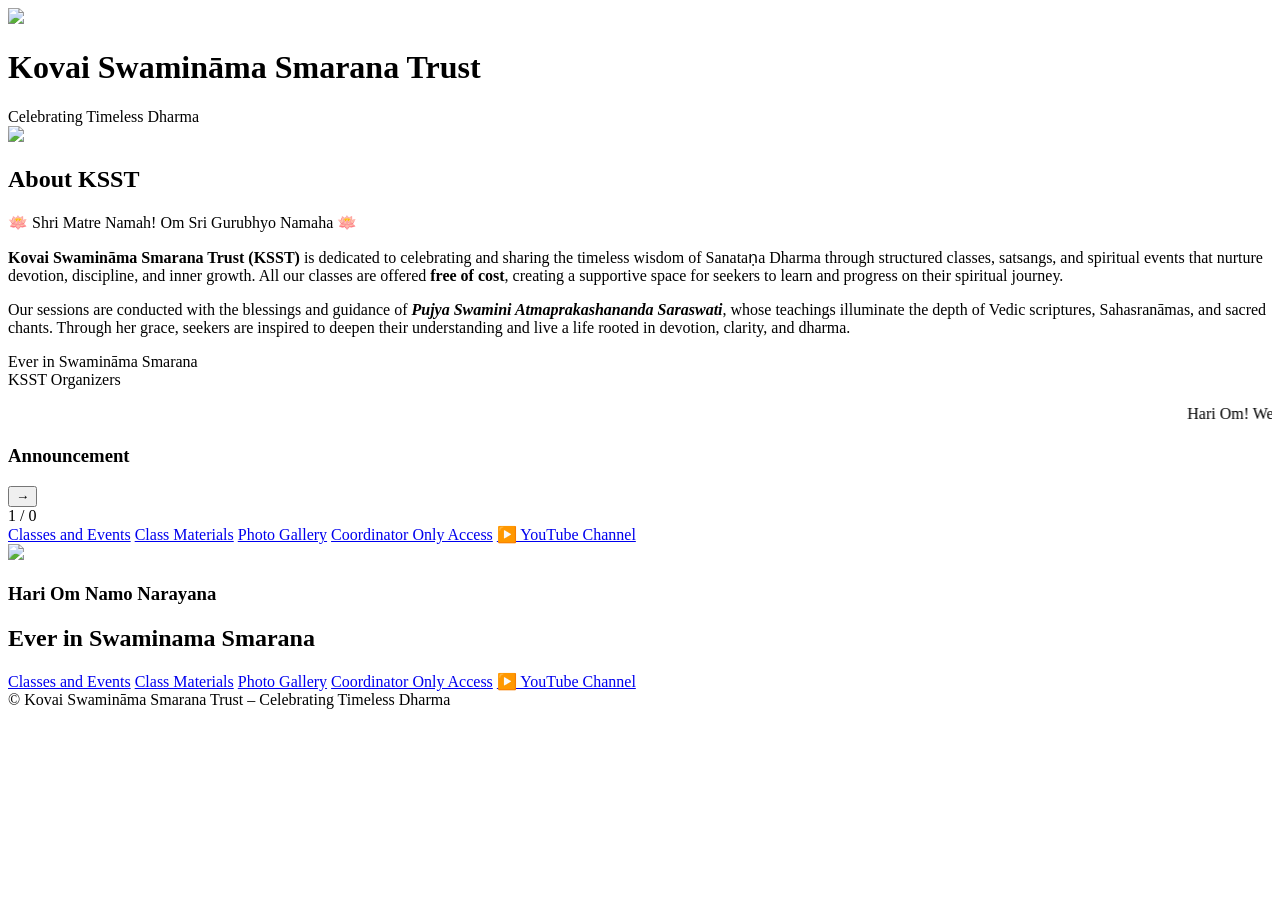
==== index.html @ ddaad021 "Remove NRI Kids class from events; update UK/UAE/WEST ASIA inauguration to Jul 25th; add Jul Month B" ====
<!DOCTYPE html>
<html lang="en">
<head>
    <meta charset="UTF-8">
    <meta name="viewport" content="width=device-width, initial-scale=1.0">
    <title>Kovai Swamināma Smarana Trust</title>
    <link rel="stylesheet" href="style.css?v=202604101">
</head>

<body>

<!-- HEADER -->
<header class="header">
    <img src="images/ksst-logo.jpeg" class="ksst-logo">

    <div class="header-text">
        <h1 class="site-title">Kovai Swamināma Smarana Trust</h1>
        <div class="tagline">Celebrating Timeless Dharma</div>
    </div>

    <div class="om-container">
        <img src="images/om.png" class="om-image">
    </div>
</header>

<!-- MAIN LAYOUT -->
<main class="home-layout">

    <!-- LEFT COLUMN -->
    <section class="left-column">
        <h2 class="section-title">About KSST</h2>
        <p class="section-text">🪷 Shri Matre Namah! Om Sri Gurubhyo Namaha 🪷</p>

        <p class="section-text"><strong>Kovai Swamināma Smarana Trust (KSST)</strong> is dedicated to celebrating and sharing the timeless wisdom of Sanataṇa Dharma through structured classes, satsangs, and spiritual events that nurture devotion, discipline, and inner growth. All our classes are offered <strong>free of cost</strong>, creating a supportive space for seekers to learn and progress on their spiritual journey.</p>

        <p class="section-text">Our sessions are conducted with the blessings and guidance of <strong><em>Pujya Swamini Atmaprakashananda Saraswati</em></strong>, whose teachings illuminate the depth of Vedic scriptures, Sahasranāmas, and sacred chants. Through her grace, seekers are inspired to deepen their understanding and live a life rooted in devotion, clarity, and dharma.</p>

        <p class="section-text">Ever in Swamināma Smarana<br>KSST Organizers</p>
    </section>

    <!-- CENTER COLUMN -->
    <section class="center-column">

        <div class="marquee-wrapper">
            <marquee class="welcome-marquee">
                Hari Om! Welcome KSST Members!
            </marquee>
        </div>

        <div class="announcement-card announcement-slider" id="announcementSlider">
            <div class="announcement-header">
                <h3 class="announcement-title">Announcement</h3>
                <button type="button" class="announcement-next" id="announcementNext" aria-label="Next announcement">&#8594;</button>
            </div>

            <div class="announcement-counter" id="announcementCounter">0 / 0</div>
        </div>

        <div class="mobile-nav-links">
            <a class="side-btn" href="events.html">Classes and Events</a>
            <a class="side-btn" href="documents.html">Class Materials</a>
            <a class="side-btn" href="photo-gallery.html">Photo Gallery</a>
            <a class="side-btn" href="ksst-coordinators.html">Coordinator Only Access</a>
            <a class="side-btn" href="https://www.youtube.com/@kovaiswaminamasmaranatrust" target="_blank" rel="noopener noreferrer">▶️ YouTube Channel</a>
        </div>

        <div class="image-container">
            <img src="images/lakshmi-narayan.jpg" class="welcome-image">
        </div>

        <h3 class="devotional-line">Hari Om Namo Narayana</h3>
        <h2 class="motto-line">Ever in Swaminama Smarana</h2>

    </section>

    <!-- RIGHT COLUMN -->
    <section class="right-column">
        <a class="side-btn" href="events.html">Classes and Events</a>
        <a class="side-btn" href="documents.html">Class Materials</a>
        <a class="side-btn" href="photo-gallery.html">Photo Gallery</a>
        <a class="side-btn" href="ksst-coordinators.html">Coordinator Only Access</a>
        <a class="side-btn" href="https://www.youtube.com/@kovaiswaminamasmaranatrust" target="_blank" rel="noopener noreferrer">▶️ YouTube Channel</a>
    </section>

</main>

<!-- FOOTER -->
<footer class="footer">
    © Kovai Swamināma Smarana Trust – Celebrating Timeless Dharma
</footer>
<script>
    (function () {
        var slider = document.getElementById("announcementSlider");
        if (!slider) {
            return;
        }

        var slides = slider.querySelectorAll(".announcement-slide");
        var nextButton = document.getElementById("announcementNext");
        var counter = document.getElementById("announcementCounter");
        var currentIndex = 0;

        function showSlide(index) {
            slides.forEach(function (slide, slideIndex) {
                slide.classList.toggle("is-active", slideIndex === index);
            });

            if (counter) {
                counter.textContent = (index + 1) + " / " + slides.length;
            }
        }

        if (nextButton) {
            nextButton.addEventListener("click", function () {
                currentIndex = (currentIndex + 1) % slides.length;
                showSlide(currentIndex);
            });
        }

        showSlide(currentIndex);
    })();
</script>

</body>
</html>
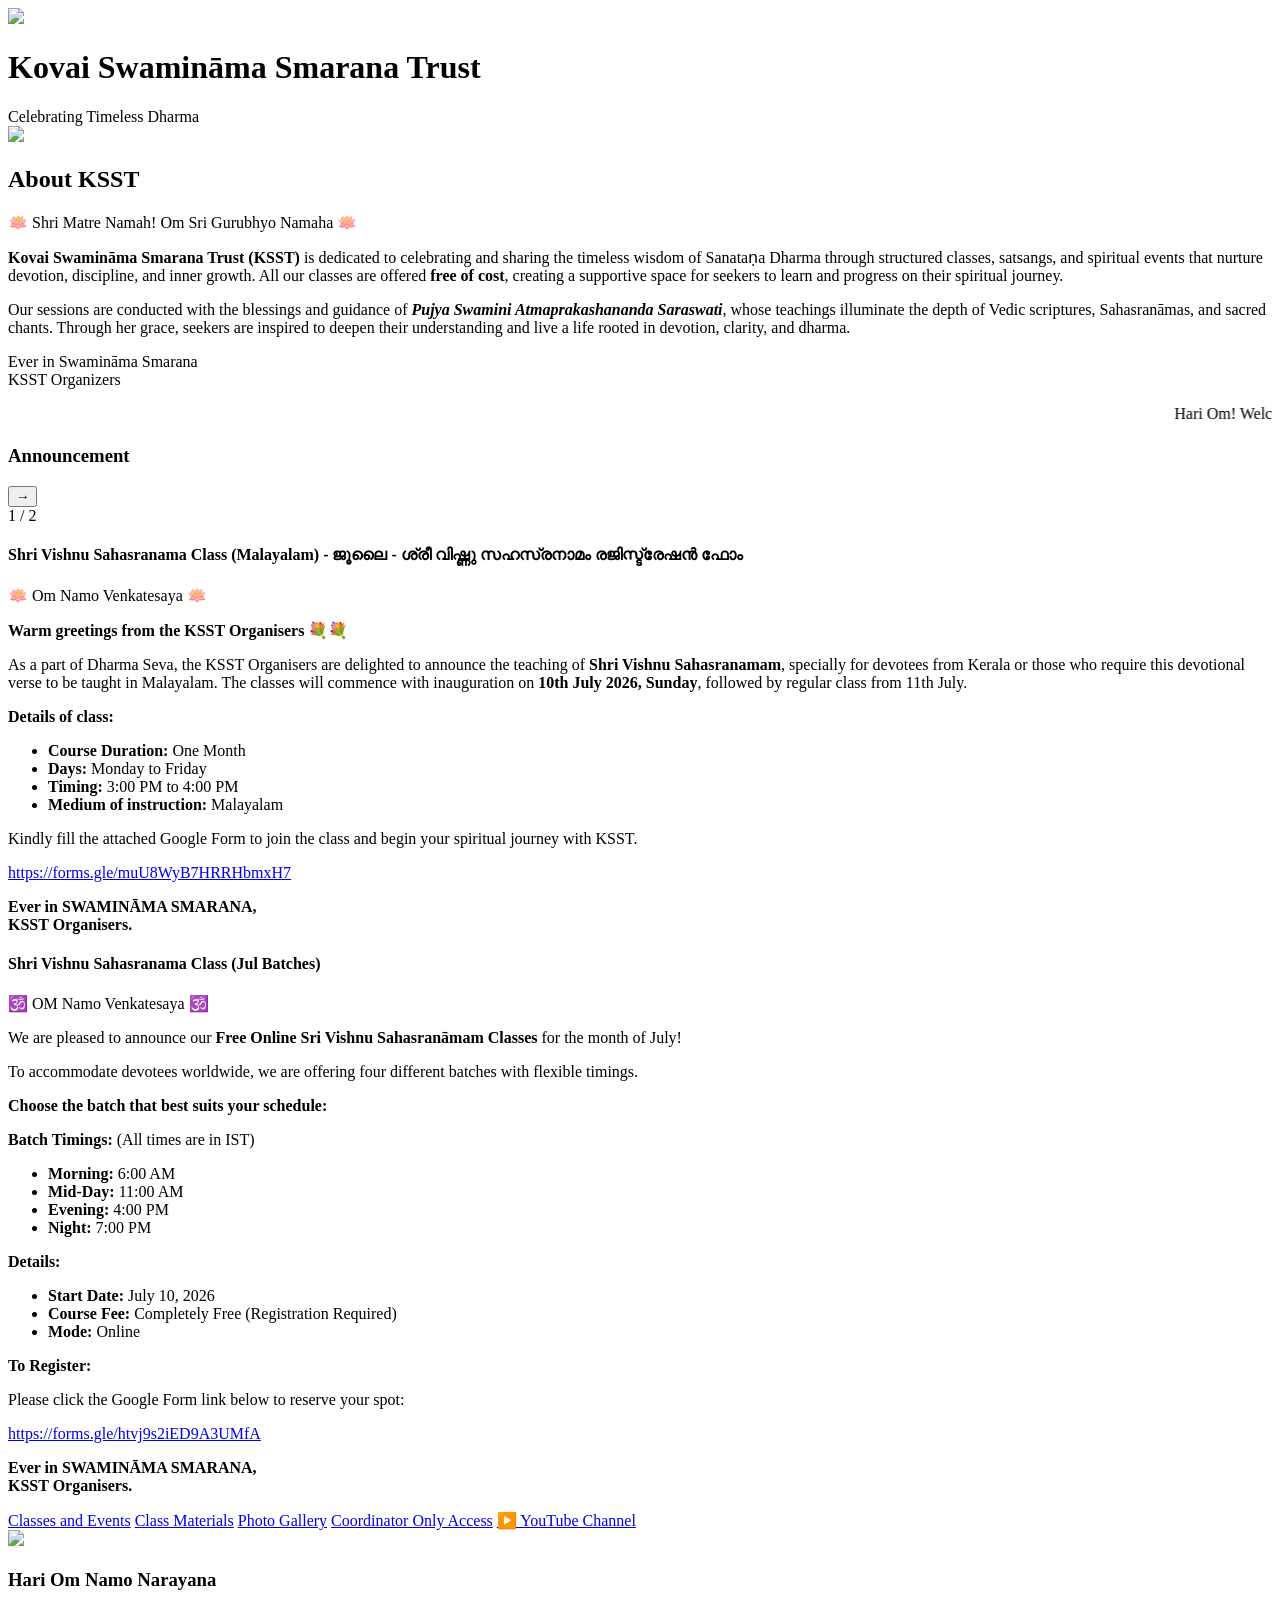
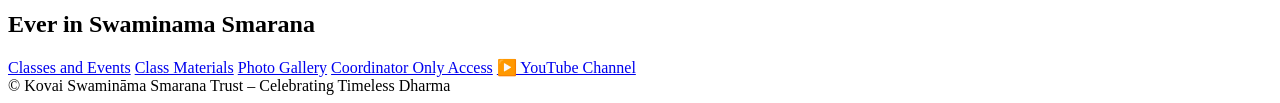
==== commit eb2cd038: "Update events and announcements for July classes" ====
--- a/index.html
+++ b/index.html
@@ -54,6 +54,48 @@
             </div>
 
             <div class="announcement-counter" id="announcementCounter">0 / 0</div>
+
+            <div class="announcement-slide is-active">
+                <h4 class="announcement-slide-title">Shri Vishnu Sahasranama Class (Malayalam) - ജൂലൈ - ശ്രീ വിഷ്ണു സഹസ്രനാമം രജിസ്ട്രേഷൻ ഫോം</h4>
+                <p class="announcement-slide-text">🪷 Om Namo Venkatesaya 🪷</p>
+                <p class="announcement-slide-text"><strong>Warm greetings from the KSST Organisers</strong> 💐💐</p>
+                <p class="announcement-slide-text">As a part of Dharma Seva, the KSST Organisers are delighted to announce the teaching of <strong>Shri Vishnu Sahasranamam</strong>, specially for devotees from Kerala or those who require this devotional verse to be taught in Malayalam. The classes will commence with inauguration on <strong>10th July 2026, Sunday</strong>, followed by regular class from 11th July.</p>
+                <p class="announcement-slide-text"><strong>Details of class:</strong></p>
+                <ul class="announcement-slide-list">
+                    <li><strong>Course Duration:</strong> One Month</li>
+                    <li><strong>Days:</strong> Monday to Friday</li>
+                    <li><strong>Timing:</strong> 3:00 PM to 4:00 PM</li>
+                    <li><strong>Medium of instruction:</strong> Malayalam</li>
+                </ul>
+                <p class="announcement-slide-text">Kindly fill the attached Google Form to join the class and begin your spiritual journey with KSST.</p>
+                <p class="announcement-slide-text"><a href="https://forms.gle/muU8WyB7HRRHbmxH7" target="_blank" rel="noopener noreferrer" class="announcement-link">https://forms.gle/muU8WyB7HRRHbmxH7</a></p>
+                <p class="announcement-slide-text"><strong>Ever in SWAMINĀMA SMARANA,<br>KSST Organisers.</strong></p>
+            </div>
+
+            <div class="announcement-slide">
+                <h4 class="announcement-slide-title">Shri Vishnu Sahasranama Class (Jul Batches)</h4>
+                <p class="announcement-slide-text">🕉️ OM Namo Venkatesaya 🕉️</p>
+                <p class="announcement-slide-text">We are pleased to announce our <strong>Free Online Sri Vishnu Sahasranāmam Classes</strong> for the month of July!</p>
+                <p class="announcement-slide-text">To accommodate devotees worldwide, we are offering four different batches with flexible timings.</p>
+                <p class="announcement-slide-text"><strong>Choose the batch that best suits your schedule:</strong></p>
+                <p class="announcement-slide-text"><strong>Batch Timings:</strong> (All times are in IST)</p>
+                <ul class="announcement-slide-list">
+                    <li><strong>Morning:</strong> 6:00 AM</li>
+                    <li><strong>Mid-Day:</strong> 11:00 AM</li>
+                    <li><strong>Evening:</strong> 4:00 PM</li>
+                    <li><strong>Night:</strong> 7:00 PM</li>
+                </ul>
+                <p class="announcement-slide-text"><strong>Details:</strong></p>
+                <ul class="announcement-slide-list">
+                    <li><strong>Start Date:</strong> July 10, 2026</li>
+                    <li><strong>Course Fee:</strong> Completely Free (Registration Required)</li>
+                    <li><strong>Mode:</strong> Online</li>
+                </ul>
+                <p class="announcement-slide-text"><strong>To Register:</strong></p>
+                <p class="announcement-slide-text">Please click the Google Form link below to reserve your spot:</p>
+                <p class="announcement-slide-text"><a href="https://forms.gle/htvj9s2iED9A3UMfA" target="_blank" rel="noopener noreferrer" class="announcement-link">https://forms.gle/htvj9s2iED9A3UMfA</a></p>
+                <p class="announcement-slide-text"><strong>Ever in SWAMINĀMA SMARANA,<br>KSST Organisers.</strong></p>
+            </div>
         </div>
 
         <div class="mobile-nav-links">
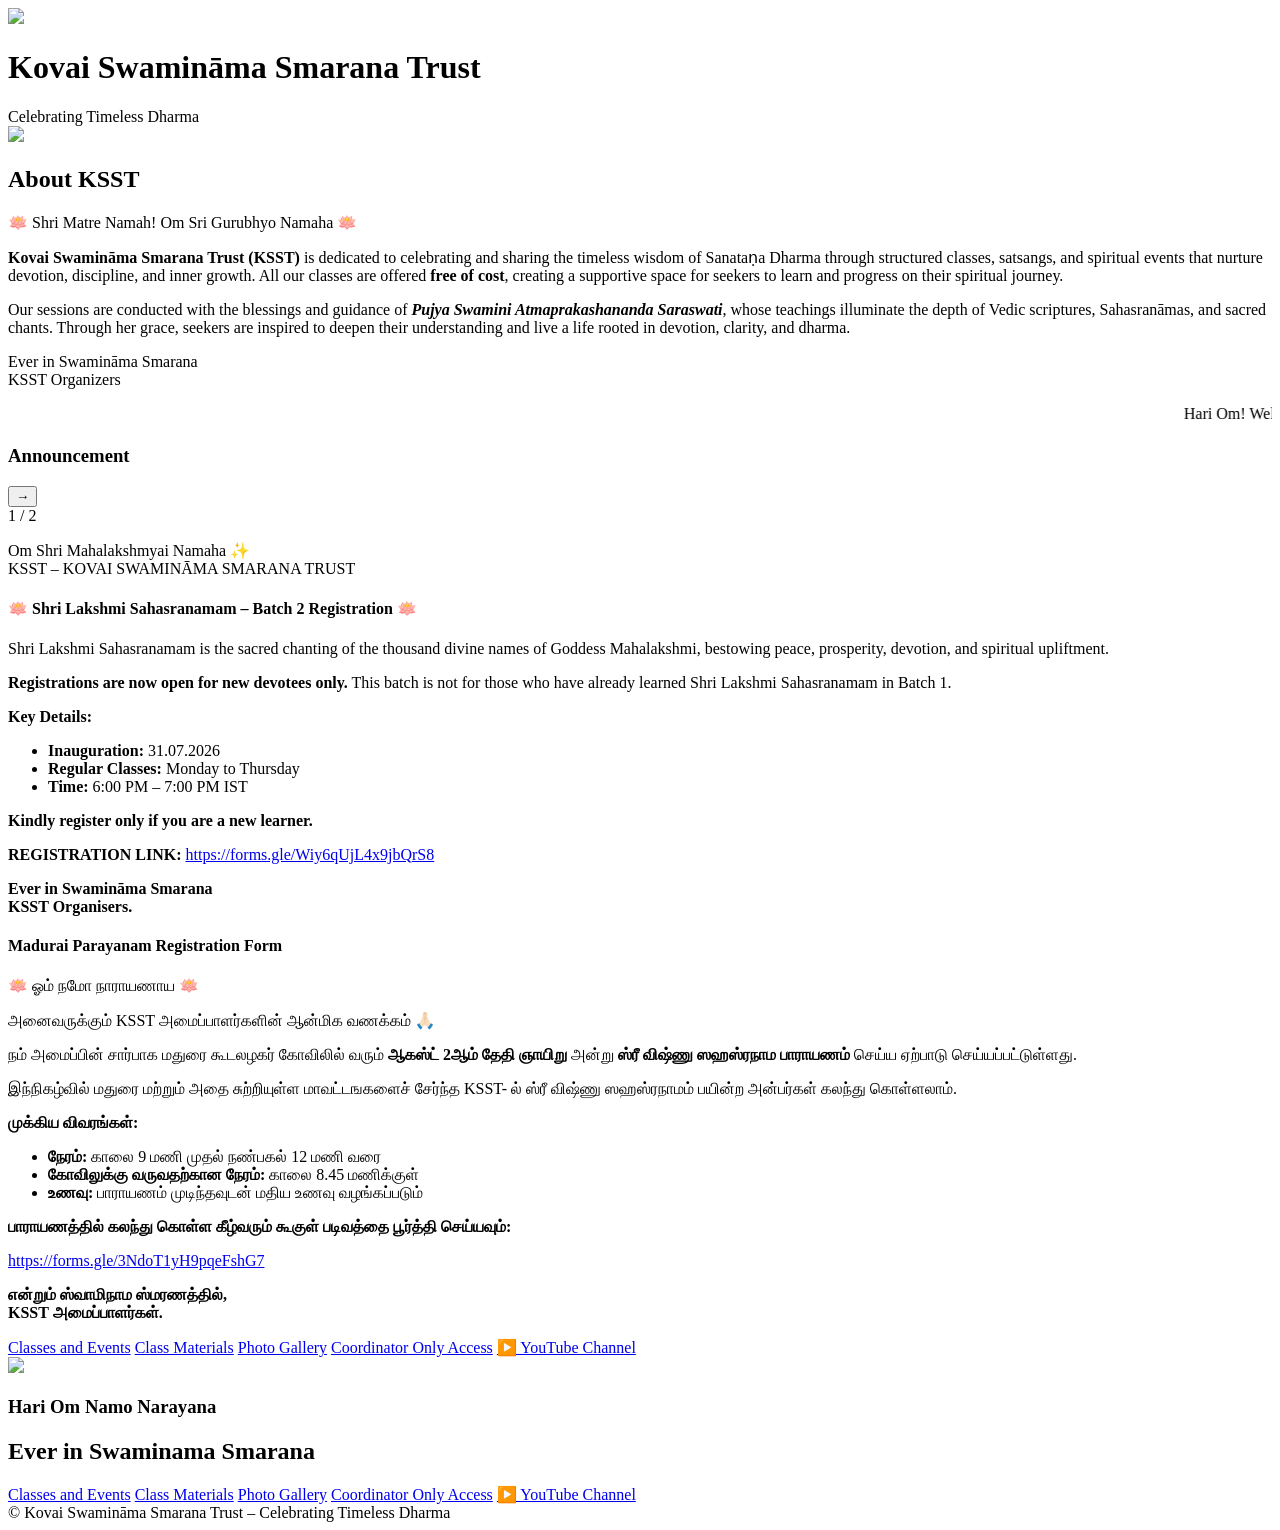
==== commit 7ee3df26: "Update announcements and events: Add Lakshmi Sahasranamam Batch 2, Madurai Parayanam event, and reor" ====
--- a/index.html
+++ b/index.html
@@ -56,45 +56,36 @@
             <div class="announcement-counter" id="announcementCounter">0 / 0</div>
 
             <div class="announcement-slide is-active">
-                <h4 class="announcement-slide-title">Shri Vishnu Sahasranama Class (Malayalam) - ജൂലൈ - ശ്രീ വിഷ്ണു സഹസ്രനാമം രജിസ്ട്രേഷൻ ഫോം</h4>
-                <p class="announcement-slide-text">🪷 Om Namo Venkatesaya 🪷</p>
-                <p class="announcement-slide-text"><strong>Warm greetings from the KSST Organisers</strong> 💐💐</p>
-                <p class="announcement-slide-text">As a part of Dharma Seva, the KSST Organisers are delighted to announce the teaching of <strong>Shri Vishnu Sahasranamam</strong>, specially for devotees from Kerala or those who require this devotional verse to be taught in Malayalam. The classes will commence with inauguration on <strong>10th July 2026, Sunday</strong>, followed by regular class from 11th July.</p>
-                <p class="announcement-slide-text"><strong>Details of class:</strong></p>
+                <p class="announcement-slide-text">Om Shri Mahalakshmyai Namaha ✨<br>KSST – KOVAI SWAMINĀMA SMARANA TRUST</p>
+                <h4 class="announcement-slide-title">🪷 Shri Lakshmi Sahasranamam – Batch 2 Registration 🪷</h4>
+                <p class="announcement-slide-text">Shri Lakshmi Sahasranamam is the sacred chanting of the thousand divine names of Goddess Mahalakshmi, bestowing peace, prosperity, devotion, and spiritual upliftment.</p>
+                <p class="announcement-slide-text"><strong>Registrations are now open for new devotees only.</strong> This batch is not for those who have already learned Shri Lakshmi Sahasranamam in Batch 1.</p>
+                <p class="announcement-slide-text"><strong>Key Details:</strong></p>
                 <ul class="announcement-slide-list">
-                    <li><strong>Course Duration:</strong> One Month</li>
-                    <li><strong>Days:</strong> Monday to Friday</li>
-                    <li><strong>Timing:</strong> 3:00 PM to 4:00 PM</li>
-                    <li><strong>Medium of instruction:</strong> Malayalam</li>
+                    <li><strong>Inauguration:</strong> 31.07.2026</li>
+                    <li><strong>Regular Classes:</strong> Monday to Thursday</li>
+                    <li><strong>Time:</strong> 6:00 PM – 7:00 PM IST</li>
                 </ul>
-                <p class="announcement-slide-text">Kindly fill the attached Google Form to join the class and begin your spiritual journey with KSST.</p>
-                <p class="announcement-slide-text"><a href="https://forms.gle/muU8WyB7HRRHbmxH7" target="_blank" rel="noopener noreferrer" class="announcement-link">https://forms.gle/muU8WyB7HRRHbmxH7</a></p>
-                <p class="announcement-slide-text"><strong>Ever in SWAMINĀMA SMARANA,<br>KSST Organisers.</strong></p>
+                <p class="announcement-slide-text"><strong>Kindly register only if you are a new learner.</strong></p>
+                <p class="announcement-slide-text"><strong>REGISTRATION LINK:</strong> <a href="https://forms.gle/Wiy6qUjL4x9jbQrS8" target="_blank" rel="noopener noreferrer" class="announcement-link">https://forms.gle/Wiy6qUjL4x9jbQrS8</a></p>
+                <p class="announcement-slide-text"><strong>Ever in Swamināma Smarana<br>KSST Organisers.</strong></p>
             </div>
 
             <div class="announcement-slide">
-                <h4 class="announcement-slide-title">Shri Vishnu Sahasranama Class (Jul Batches)</h4>
-                <p class="announcement-slide-text">🕉️ OM Namo Venkatesaya 🕉️</p>
-                <p class="announcement-slide-text">We are pleased to announce our <strong>Free Online Sri Vishnu Sahasranāmam Classes</strong> for the month of July!</p>
-                <p class="announcement-slide-text">To accommodate devotees worldwide, we are offering four different batches with flexible timings.</p>
-                <p class="announcement-slide-text"><strong>Choose the batch that best suits your schedule:</strong></p>
-                <p class="announcement-slide-text"><strong>Batch Timings:</strong> (All times are in IST)</p>
+                <h4 class="announcement-slide-title">Madurai Parayanam Registration Form</h4>
+                <p class="announcement-slide-text">🪷 ஓம் நமோ நாராயணாய 🪷</p>
+                <p class="announcement-slide-text">அனைவருக்கும் KSST அமைப்பாளர்களின் ஆன்மிக வணக்கம் 🙏🏻</p>
+                <p class="announcement-slide-text">நம் அமைப்பின் சார்பாக மதுரை கூடலழகர் கோவிலில் வரும் <strong>ஆகஸ்ட் 2ஆம் தேதி ஞாயிறு</strong> அன்று <strong>ஸ்ரீ விஷ்ணு ஸஹஸ்ரநாம பாராயணம்</strong> செய்ய ஏற்பாடு செய்யப்பட்டுள்ளது.</p>
+                <p class="announcement-slide-text">இந்நிகழ்வில் மதுரை மற்றும் அதை சுற்றியுள்ள மாவட்டஙகளைச் சேர்ந்த KSST- ல் ஸ்ரீ விஷ்ணு ஸஹஸ்ரநாமம் பயின்ற அன்பர்கள் கலந்து கொள்ளலாம்.</p>
+                <p class="announcement-slide-text"><strong>முக்கிய விவரங்கள்:</strong></p>
                 <ul class="announcement-slide-list">
-                    <li><strong>Morning:</strong> 6:00 AM</li>
-                    <li><strong>Mid-Day:</strong> 11:00 AM</li>
-                    <li><strong>Evening:</strong> 4:00 PM</li>
-                    <li><strong>Night:</strong> 7:00 PM</li>
+                    <li><strong>நேரம்:</strong> காலை 9 மணி முதல் நண்பகல் 12 மணி வரை</li>
+                    <li><strong>கோவிலுக்கு வருவதற்கான நேரம்:</strong> காலை 8.45 மணிக்குள்</li>
+                    <li><strong>உணவு:</strong> பாராயணம் முடிந்தவுடன் மதிய உணவு வழங்கப்படும்</li>
                 </ul>
-                <p class="announcement-slide-text"><strong>Details:</strong></p>
-                <ul class="announcement-slide-list">
-                    <li><strong>Start Date:</strong> July 10, 2026</li>
-                    <li><strong>Course Fee:</strong> Completely Free (Registration Required)</li>
-                    <li><strong>Mode:</strong> Online</li>
-                </ul>
-                <p class="announcement-slide-text"><strong>To Register:</strong></p>
-                <p class="announcement-slide-text">Please click the Google Form link below to reserve your spot:</p>
-                <p class="announcement-slide-text"><a href="https://forms.gle/htvj9s2iED9A3UMfA" target="_blank" rel="noopener noreferrer" class="announcement-link">https://forms.gle/htvj9s2iED9A3UMfA</a></p>
-                <p class="announcement-slide-text"><strong>Ever in SWAMINĀMA SMARANA,<br>KSST Organisers.</strong></p>
+                <p class="announcement-slide-text"><strong>பாராயணத்தில் கலந்து கொள்ள கீழ்வரும் கூகுள் படிவத்தை பூர்த்தி செய்யவும்:</strong></p>
+                <p class="announcement-slide-text"><a href="https://forms.gle/3NdoT1yH9pqeFshG7" target="_blank" rel="noopener noreferrer" class="announcement-link">https://forms.gle/3NdoT1yH9pqeFshG7</a></p>
+                <p class="announcement-slide-text"><strong>என்றும் ஸ்வாமிநாம ஸ்மரணத்தில்,<br>KSST அமைப்பாளர்கள்.</strong></p>
             </div>
         </div>
 
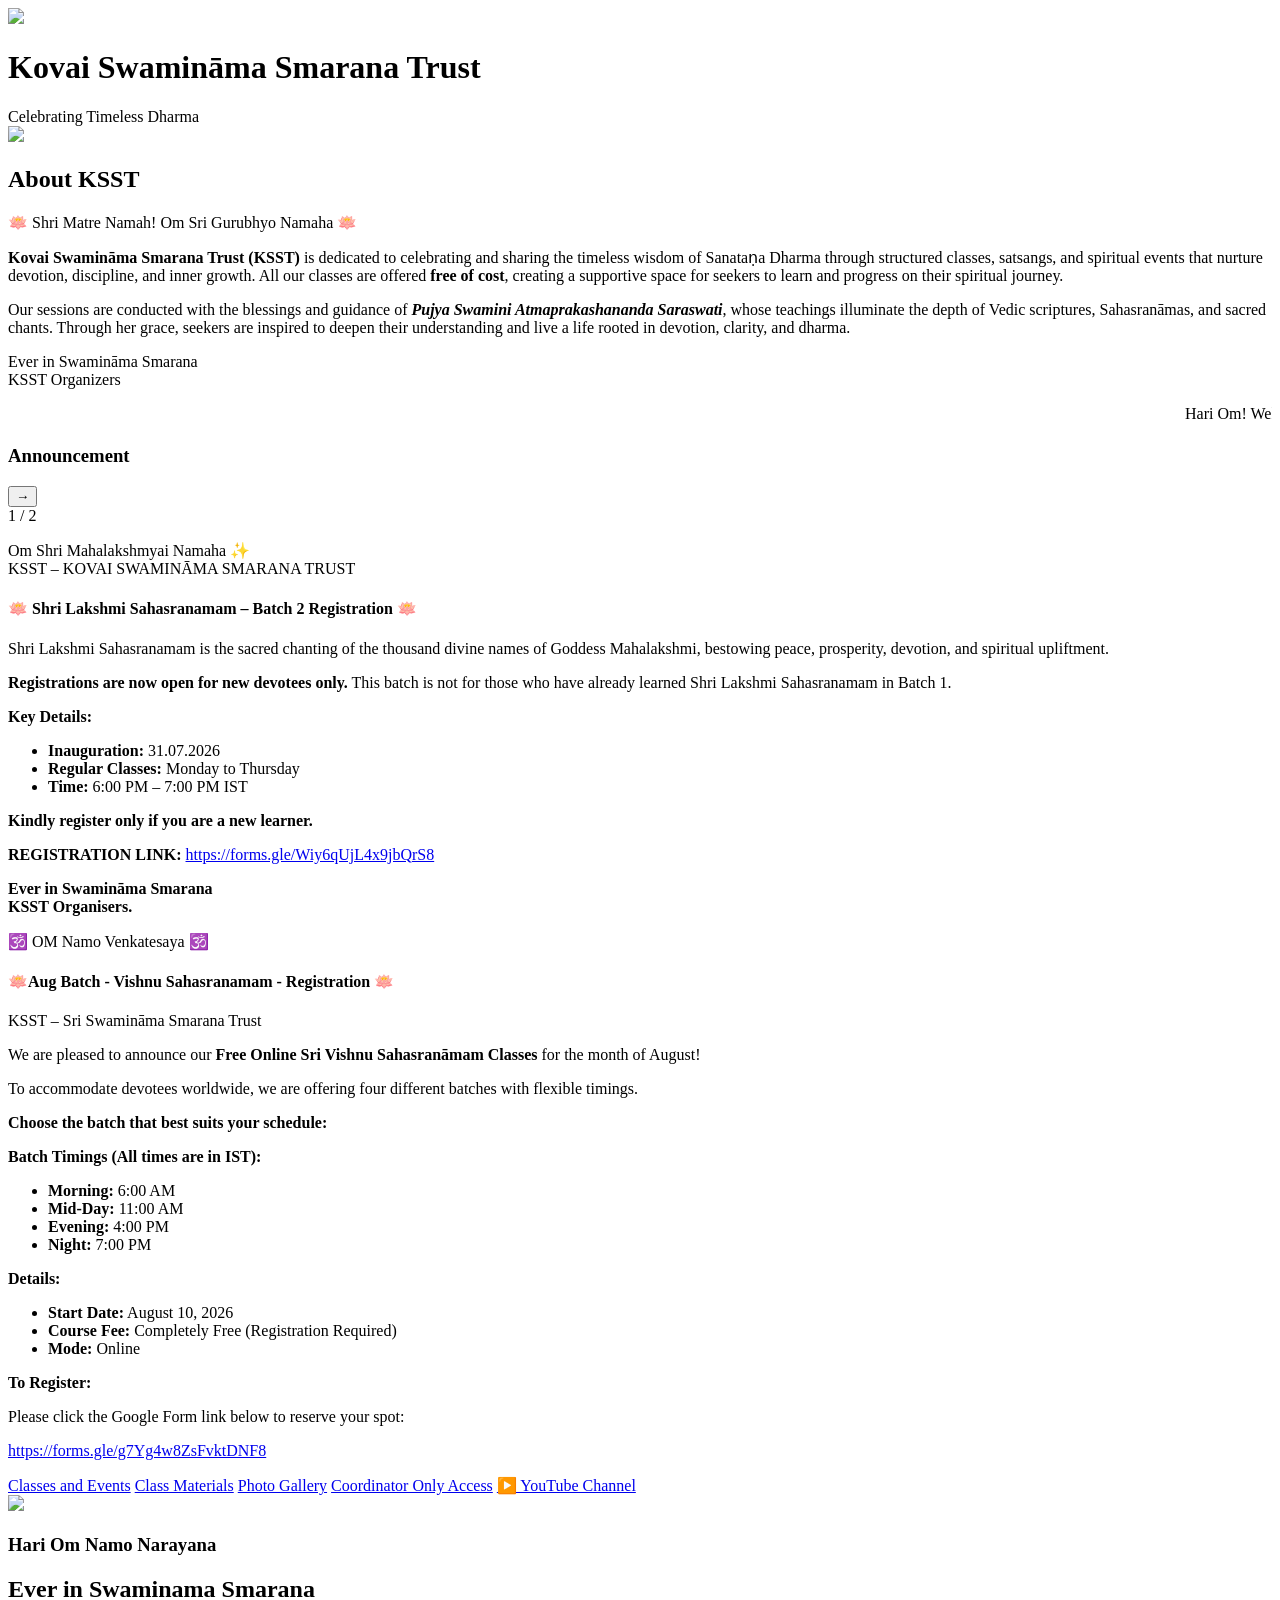
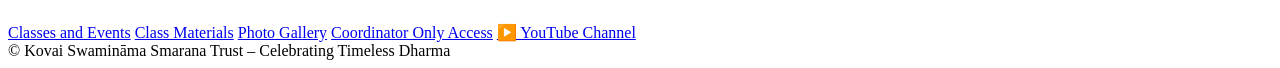
==== commit bc7e75c3: "Update announcements and events: August Vishnu Sahasranamam classes, remove UK/UAE batch, update Aug" ====
--- a/index.html
+++ b/index.html
@@ -72,20 +72,28 @@
             </div>
 
             <div class="announcement-slide">
-                <h4 class="announcement-slide-title">Madurai Parayanam Registration Form</h4>
-                <p class="announcement-slide-text">🪷 ஓம் நமோ நாராயணாய 🪷</p>
-                <p class="announcement-slide-text">அனைவருக்கும் KSST அமைப்பாளர்களின் ஆன்மிக வணக்கம் 🙏🏻</p>
-                <p class="announcement-slide-text">நம் அமைப்பின் சார்பாக மதுரை கூடலழகர் கோவிலில் வரும் <strong>ஆகஸ்ட் 2ஆம் தேதி ஞாயிறு</strong> அன்று <strong>ஸ்ரீ விஷ்ணு ஸஹஸ்ரநாம பாராயணம்</strong> செய்ய ஏற்பாடு செய்யப்பட்டுள்ளது.</p>
-                <p class="announcement-slide-text">இந்நிகழ்வில் மதுரை மற்றும் அதை சுற்றியுள்ள மாவட்டஙகளைச் சேர்ந்த KSST- ல் ஸ்ரீ விஷ்ணு ஸஹஸ்ரநாமம் பயின்ற அன்பர்கள் கலந்து கொள்ளலாம்.</p>
-                <p class="announcement-slide-text"><strong>முக்கிய விவரங்கள்:</strong></p>
+                <p class="announcement-slide-text">🕉️ OM Namo Venkatesaya 🕉️</p>
+                <h4 class="announcement-slide-title">🪷Aug Batch - Vishnu Sahasranamam - Registration 🪷</h4>
+                <p class="announcement-slide-text">KSST – Sri Swamināma Smarana Trust</p>
+                <p class="announcement-slide-text">We are pleased to announce our <strong>Free Online Sri Vishnu Sahasranāmam Classes</strong> for the month of August!</p>
+                <p class="announcement-slide-text">To accommodate devotees worldwide, we are offering four different batches with flexible timings.</p>
+                <p class="announcement-slide-text"><strong>Choose the batch that best suits your schedule:</strong></p>
+                <p class="announcement-slide-text"><strong>Batch Timings (All times are in IST):</strong></p>
                 <ul class="announcement-slide-list">
-                    <li><strong>நேரம்:</strong> காலை 9 மணி முதல் நண்பகல் 12 மணி வரை</li>
-                    <li><strong>கோவிலுக்கு வருவதற்கான நேரம்:</strong> காலை 8.45 மணிக்குள்</li>
-                    <li><strong>உணவு:</strong> பாராயணம் முடிந்தவுடன் மதிய உணவு வழங்கப்படும்</li>
+                    <li><strong>Morning:</strong> 6:00 AM</li>
+                    <li><strong>Mid-Day:</strong> 11:00 AM</li>
+                    <li><strong>Evening:</strong> 4:00 PM</li>
+                    <li><strong>Night:</strong> 7:00 PM</li>
                 </ul>
-                <p class="announcement-slide-text"><strong>பாராயணத்தில் கலந்து கொள்ள கீழ்வரும் கூகுள் படிவத்தை பூர்த்தி செய்யவும்:</strong></p>
-                <p class="announcement-slide-text"><a href="https://forms.gle/3NdoT1yH9pqeFshG7" target="_blank" rel="noopener noreferrer" class="announcement-link">https://forms.gle/3NdoT1yH9pqeFshG7</a></p>
-                <p class="announcement-slide-text"><strong>என்றும் ஸ்வாமிநாம ஸ்மரணத்தில்,<br>KSST அமைப்பாளர்கள்.</strong></p>
+                <p class="announcement-slide-text"><strong>Details:</strong></p>
+                <ul class="announcement-slide-list">
+                    <li><strong>Start Date:</strong> August 10, 2026</li>
+                    <li><strong>Course Fee:</strong> Completely Free (Registration Required)</li>
+                    <li><strong>Mode:</strong> Online</li>
+                </ul>
+                <p class="announcement-slide-text"><strong>To Register:</strong></p>
+                <p class="announcement-slide-text">Please click the Google Form link below to reserve your spot:</p>
+                <p class="announcement-slide-text"><a href="https://forms.gle/g7Yg4w8ZsFvktDNF8" target="_blank" rel="noopener noreferrer" class="announcement-link">https://forms.gle/g7Yg4w8ZsFvktDNF8</a></p>
             </div>
         </div>
 
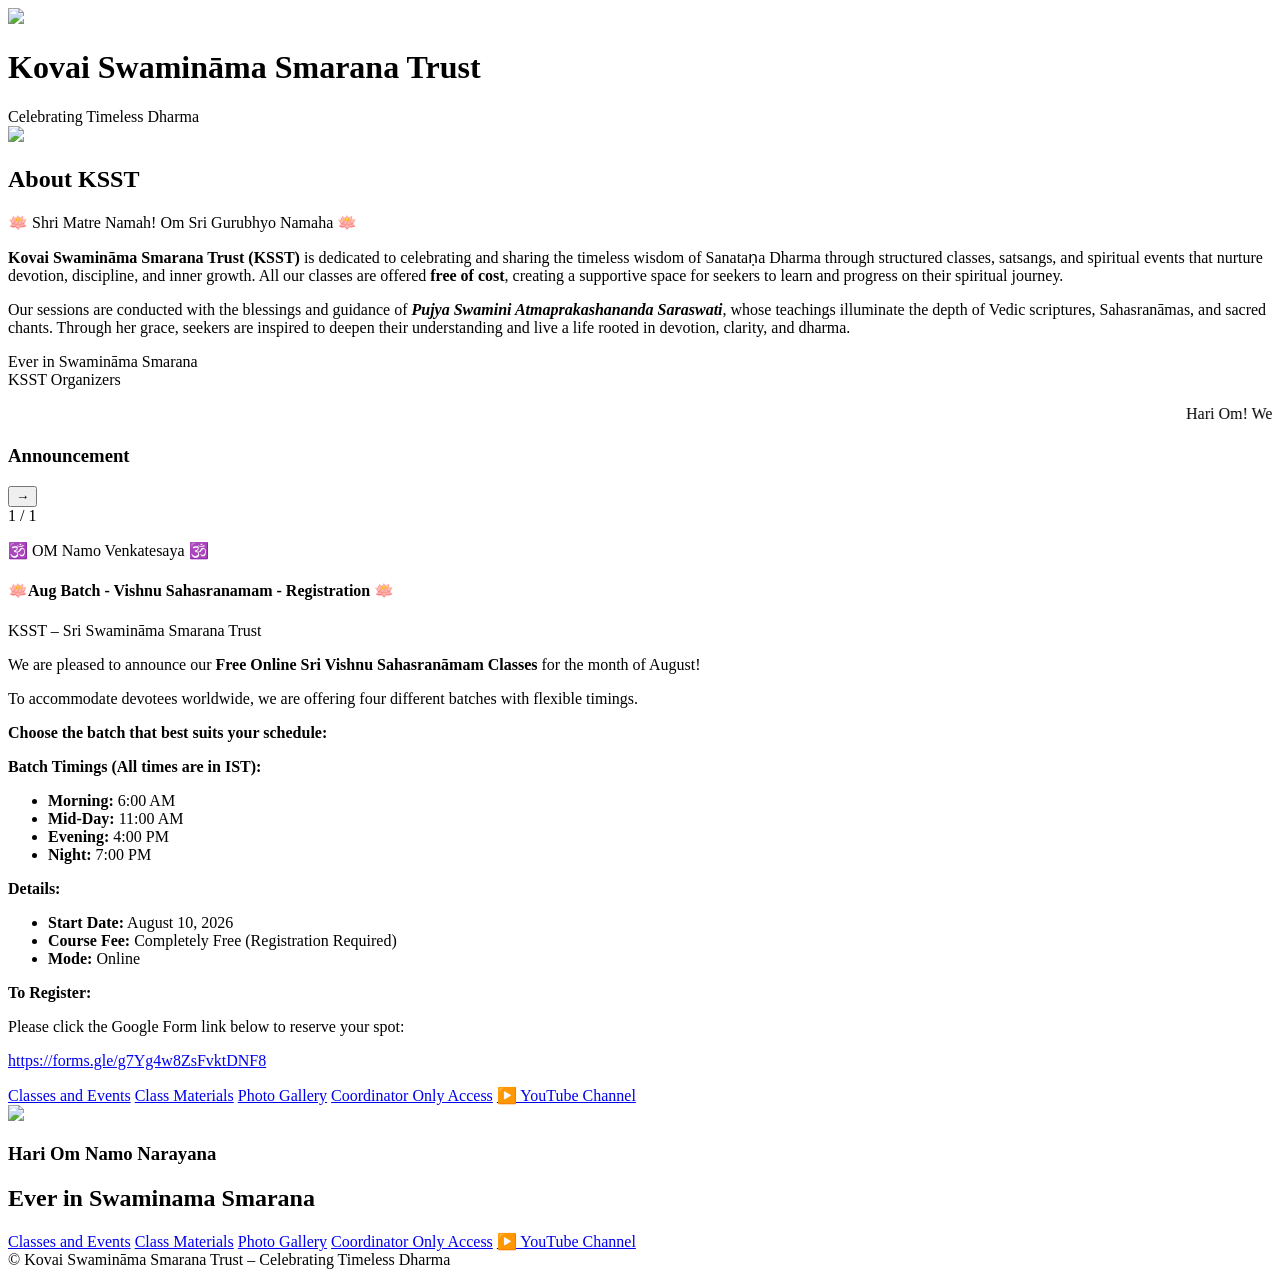
==== commit 1bb07dde: "Update: Remove Lakshmi Sahasranamam and add new event cards (Narayaneeyam, Kandhar Anuboothi B2, Vis" ====
--- a/index.html
+++ b/index.html
@@ -56,22 +56,6 @@
             <div class="announcement-counter" id="announcementCounter">0 / 0</div>
 
             <div class="announcement-slide is-active">
-                <p class="announcement-slide-text">Om Shri Mahalakshmyai Namaha ✨<br>KSST – KOVAI SWAMINĀMA SMARANA TRUST</p>
-                <h4 class="announcement-slide-title">🪷 Shri Lakshmi Sahasranamam – Batch 2 Registration 🪷</h4>
-                <p class="announcement-slide-text">Shri Lakshmi Sahasranamam is the sacred chanting of the thousand divine names of Goddess Mahalakshmi, bestowing peace, prosperity, devotion, and spiritual upliftment.</p>
-                <p class="announcement-slide-text"><strong>Registrations are now open for new devotees only.</strong> This batch is not for those who have already learned Shri Lakshmi Sahasranamam in Batch 1.</p>
-                <p class="announcement-slide-text"><strong>Key Details:</strong></p>
-                <ul class="announcement-slide-list">
-                    <li><strong>Inauguration:</strong> 31.07.2026</li>
-                    <li><strong>Regular Classes:</strong> Monday to Thursday</li>
-                    <li><strong>Time:</strong> 6:00 PM – 7:00 PM IST</li>
-                </ul>
-                <p class="announcement-slide-text"><strong>Kindly register only if you are a new learner.</strong></p>
-                <p class="announcement-slide-text"><strong>REGISTRATION LINK:</strong> <a href="https://forms.gle/Wiy6qUjL4x9jbQrS8" target="_blank" rel="noopener noreferrer" class="announcement-link">https://forms.gle/Wiy6qUjL4x9jbQrS8</a></p>
-                <p class="announcement-slide-text"><strong>Ever in Swamināma Smarana<br>KSST Organisers.</strong></p>
-            </div>
-
-            <div class="announcement-slide">
                 <p class="announcement-slide-text">🕉️ OM Namo Venkatesaya 🕉️</p>
                 <h4 class="announcement-slide-title">🪷Aug Batch - Vishnu Sahasranamam - Registration 🪷</h4>
                 <p class="announcement-slide-text">KSST – Sri Swamināma Smarana Trust</p>
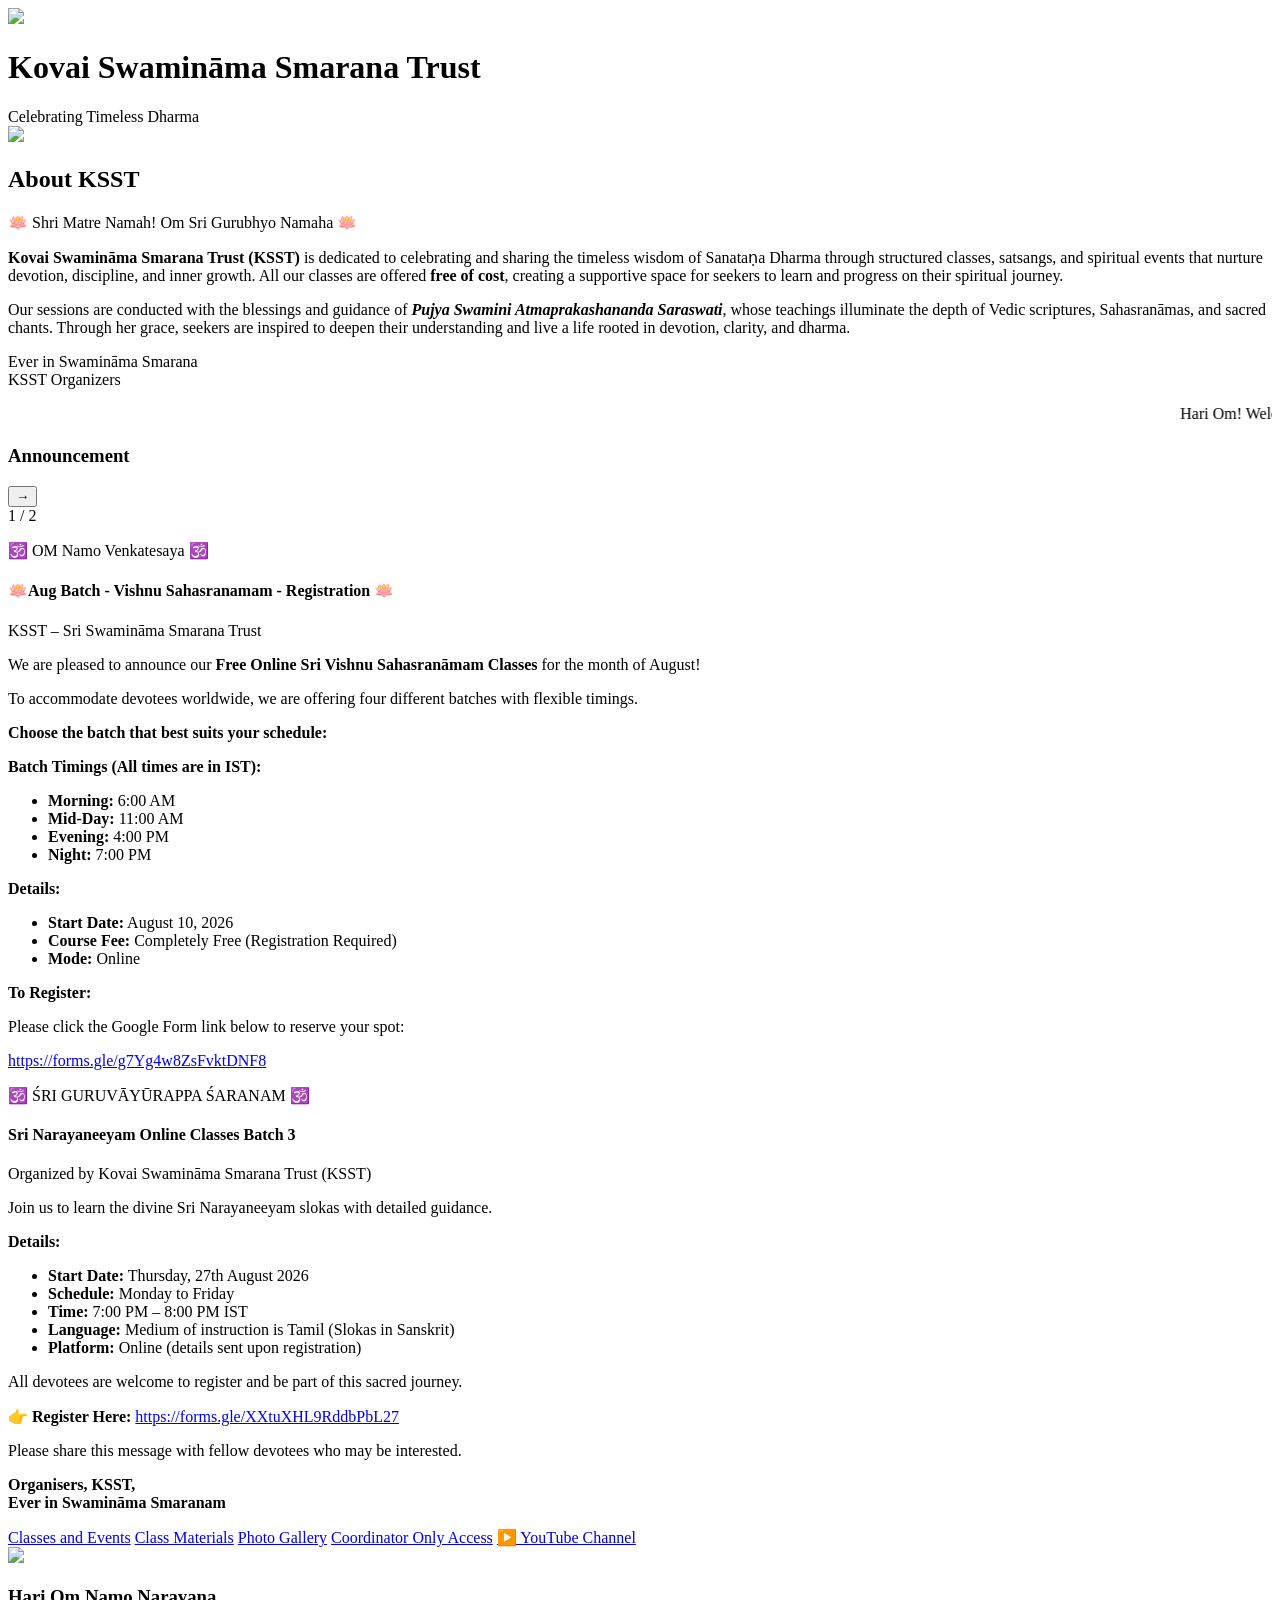
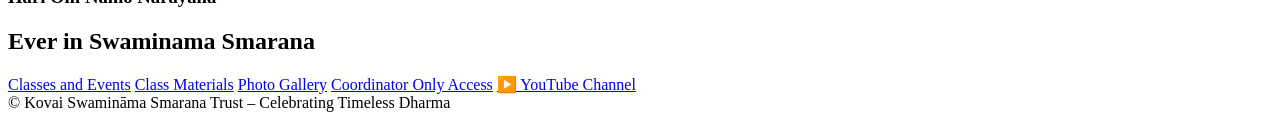
==== commit af2345c8: "Update Narayaneeyam Batch 3 details and reorder event cards" ====
--- a/index.html
+++ b/index.html
@@ -79,6 +79,25 @@
                 <p class="announcement-slide-text">Please click the Google Form link below to reserve your spot:</p>
                 <p class="announcement-slide-text"><a href="https://forms.gle/g7Yg4w8ZsFvktDNF8" target="_blank" rel="noopener noreferrer" class="announcement-link">https://forms.gle/g7Yg4w8ZsFvktDNF8</a></p>
             </div>
+
+            <div class="announcement-slide">
+                <p class="announcement-slide-text">🕉️ ŚRI GURUVĀYŪRAPPA ŚARANAM 🕉️</p>
+                <h4 class="announcement-slide-title">Sri Narayaneeyam Online Classes Batch 3</h4>
+                <p class="announcement-slide-text">Organized by Kovai Swamināma Smarana Trust (KSST)</p>
+                <p class="announcement-slide-text">Join us to learn the divine Sri Narayaneeyam slokas with detailed guidance.</p>
+                <p class="announcement-slide-text"><strong>Details:</strong></p>
+                <ul class="announcement-slide-list">
+                    <li><strong>Start Date:</strong> Thursday, 27th August 2026</li>
+                    <li><strong>Schedule:</strong> Monday to Friday</li>
+                    <li><strong>Time:</strong> 7:00 PM – 8:00 PM IST</li>
+                    <li><strong>Language:</strong> Medium of instruction is Tamil (Slokas in Sanskrit)</li>
+                    <li><strong>Platform:</strong> Online (details sent upon registration)</li>
+                </ul>
+                <p class="announcement-slide-text">All devotees are welcome to register and be part of this sacred journey.</p>
+                <p class="announcement-slide-text"><strong>👉 Register Here:</strong> <a href="https://forms.gle/XXtuXHL9RddbPbL27" target="_blank" rel="noopener noreferrer" class="announcement-link">https://forms.gle/XXtuXHL9RddbPbL27</a></p>
+                <p class="announcement-slide-text">Please share this message with fellow devotees who may be interested.</p>
+                <p class="announcement-slide-text" style="margin-top: 16px; font-weight: 600;">Organisers, KSST,<br>Ever in Swamināma Smaranam</p>
+            </div>
         </div>
 
         <div class="mobile-nav-links">
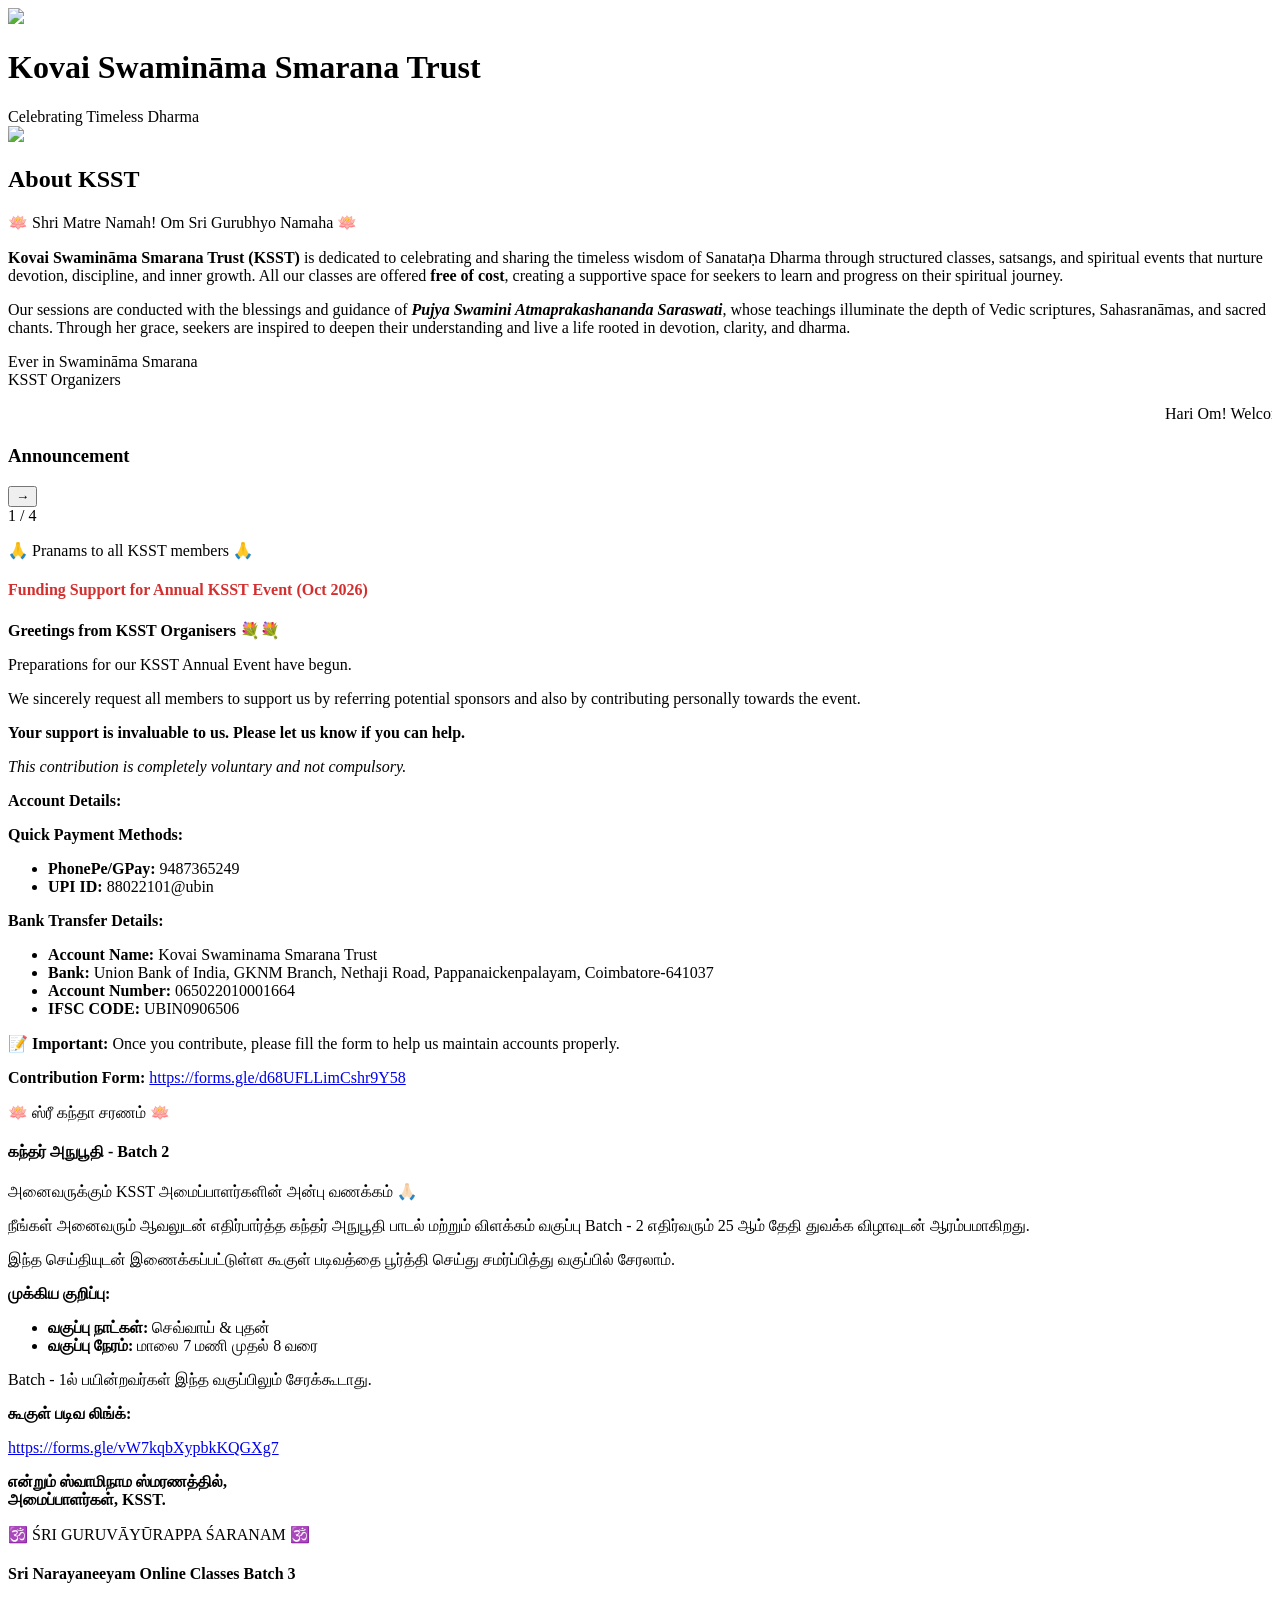
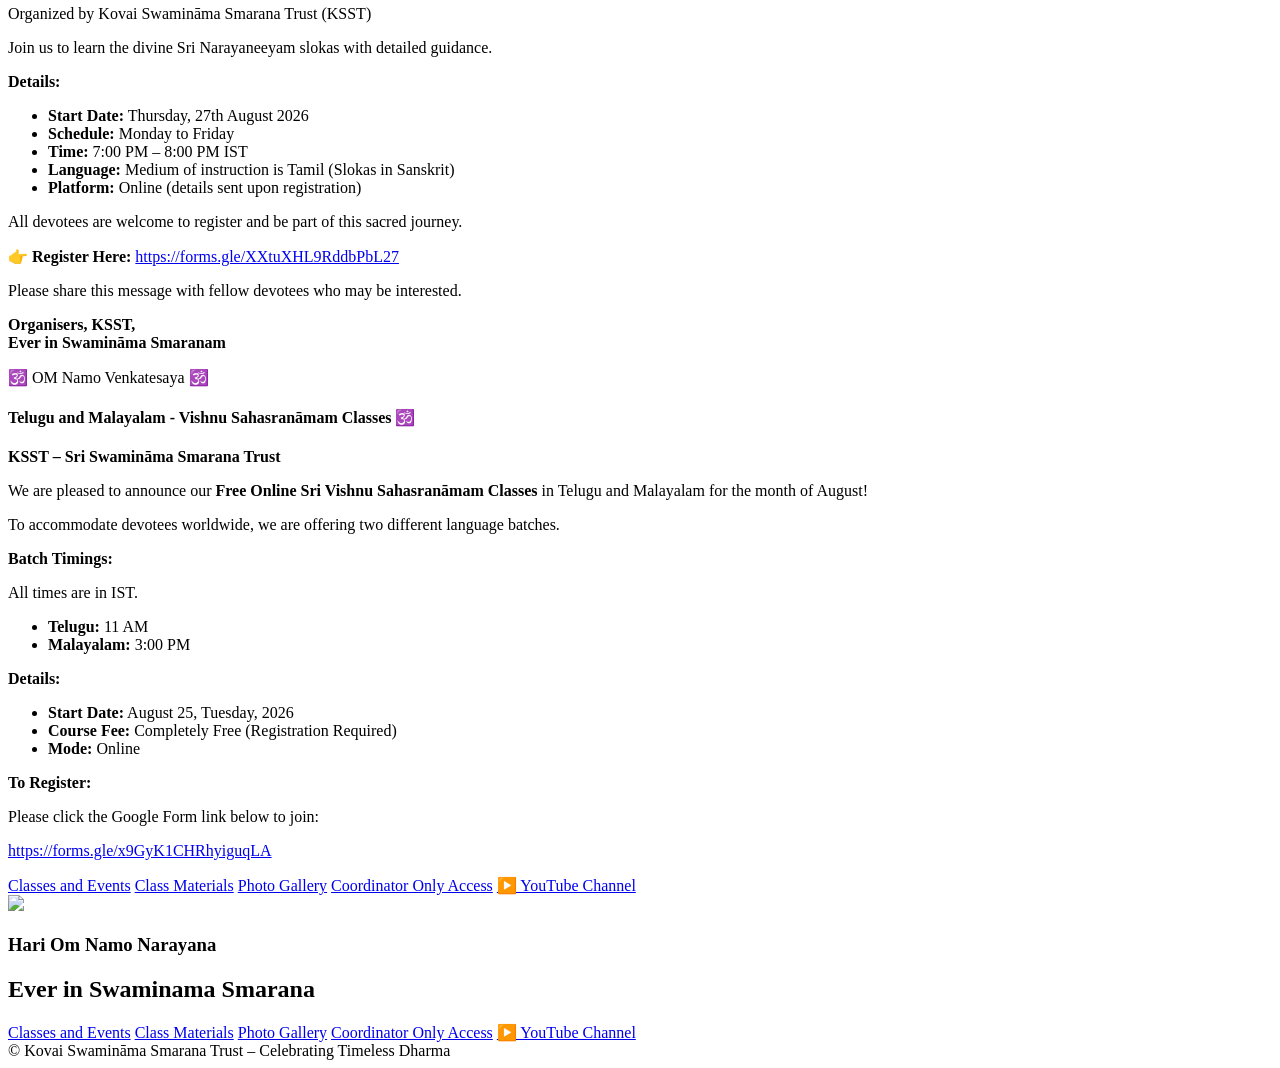
==== commit b5e2d083: "Update announcements and events - Add Funding Support, Kandhar Anuboothi B2, and Telugu-Malayalam Vi" ====
--- a/index.html
+++ b/index.html
@@ -56,28 +56,45 @@
             <div class="announcement-counter" id="announcementCounter">0 / 0</div>
 
             <div class="announcement-slide is-active">
-                <p class="announcement-slide-text">🕉️ OM Namo Venkatesaya 🕉️</p>
-                <h4 class="announcement-slide-title">🪷Aug Batch - Vishnu Sahasranamam - Registration 🪷</h4>
-                <p class="announcement-slide-text">KSST – Sri Swamināma Smarana Trust</p>
-                <p class="announcement-slide-text">We are pleased to announce our <strong>Free Online Sri Vishnu Sahasranāmam Classes</strong> for the month of August!</p>
-                <p class="announcement-slide-text">To accommodate devotees worldwide, we are offering four different batches with flexible timings.</p>
-                <p class="announcement-slide-text"><strong>Choose the batch that best suits your schedule:</strong></p>
-                <p class="announcement-slide-text"><strong>Batch Timings (All times are in IST):</strong></p>
-                <ul class="announcement-slide-list">
-                    <li><strong>Morning:</strong> 6:00 AM</li>
-                    <li><strong>Mid-Day:</strong> 11:00 AM</li>
-                    <li><strong>Evening:</strong> 4:00 PM</li>
-                    <li><strong>Night:</strong> 7:00 PM</li>
-                </ul>
-                <p class="announcement-slide-text"><strong>Details:</strong></p>
-                <ul class="announcement-slide-list">
-                    <li><strong>Start Date:</strong> August 10, 2026</li>
-                    <li><strong>Course Fee:</strong> Completely Free (Registration Required)</li>
-                    <li><strong>Mode:</strong> Online</li>
-                </ul>
-                <p class="announcement-slide-text"><strong>To Register:</strong></p>
-                <p class="announcement-slide-text">Please click the Google Form link below to reserve your spot:</p>
-                <p class="announcement-slide-text"><a href="https://forms.gle/g7Yg4w8ZsFvktDNF8" target="_blank" rel="noopener noreferrer" class="announcement-link">https://forms.gle/g7Yg4w8ZsFvktDNF8</a></p>
+                <p class="announcement-slide-text">🙏 Pranams to all KSST members 🙏</p>
+                <h4 class="announcement-slide-title" style="animation: blink 1s infinite; color: #d32f2f; font-weight: bold;">Funding Support for Annual KSST Event (Oct 2026)</h4>
+                <p class="announcement-slide-text"><strong>Greetings from KSST Organisers 💐💐</strong></p>
+                <p class="announcement-slide-text">Preparations for our KSST Annual Event have begun.</p>
+                <p class="announcement-slide-text">We sincerely request all members to support us by referring potential sponsors and also by contributing personally towards the event.</p>
+                <p class="announcement-slide-text"><strong>Your support is invaluable to us. Please let us know if you can help.</strong></p>
+                <p class="announcement-slide-text"><em>This contribution is completely voluntary and not compulsory.</em></p>
+                <p class="announcement-slide-text"><strong>Account Details:</strong></p>
+                <p class="announcement-slide-text"><strong>Quick Payment Methods:</strong></p>
+                <ul class="announcement-slide-list">
+                    <li><strong>PhonePe/GPay:</strong> 9487365249</li>
+                    <li><strong>UPI ID:</strong> 88022101@ubin</li>
+                </ul>
+                <p class="announcement-slide-text"><strong>Bank Transfer Details:</strong></p>
+                <ul class="announcement-slide-list">
+                    <li><strong>Account Name:</strong> Kovai Swaminama Smarana Trust</li>
+                    <li><strong>Bank:</strong> Union Bank of India, GKNM Branch, Nethaji Road, Pappanaickenpalayam, Coimbatore-641037</li>
+                    <li><strong>Account Number:</strong> 065022010001664</li>
+                    <li><strong>IFSC CODE:</strong> UBIN0906506</li>
+                </ul>
+                <p class="announcement-slide-text"><strong>📝 Important:</strong> Once you contribute, please fill the form to help us maintain accounts properly.</p>
+                <p class="announcement-slide-text"><strong>Contribution Form:</strong> <a href="https://forms.gle/d68UFLLimCshr9Y58" target="_blank" rel="noopener noreferrer" class="announcement-link">https://forms.gle/d68UFLLimCshr9Y58</a></p>
+            </div>
+
+            <div class="announcement-slide">
+                <p class="announcement-slide-text">🪷 ஸ்ரீ கந்தா சரணம் 🪷</p>
+                <h4 class="announcement-slide-title">கந்தர் அநுபூதி - Batch 2</h4>
+                <p class="announcement-slide-text">அனைவருக்கும் KSST அமைப்பாளர்களின் அன்பு வணக்கம் 🙏🏻</p>
+                <p class="announcement-slide-text">நீங்கள் அனைவரும் ஆவலுடன் எதிர்பார்த்த கந்தர் அநுபூதி பாடல் மற்றும் விளக்கம் வகுப்பு Batch - 2 எதிர்வரும் 25 ஆம் தேதி துவக்க விழாவுடன் ஆரம்பமாகிறது.</p>
+                <p class="announcement-slide-text">இந்த செய்தியுடன் இணைக்கப்பட்டுள்ள கூகுள் படிவத்தை பூர்த்தி செய்து சமர்ப்பித்து வகுப்பில் சேரலாம்.</p>
+                <p class="announcement-slide-text"><strong>முக்கிய குறிப்பு:</strong></p>
+                <ul class="announcement-slide-list">
+                    <li><strong>வகுப்பு நாட்கள்:</strong> செவ்வாய் & புதன்</li>
+                    <li><strong>வகுப்பு நேரம்:</strong> மாலை 7 மணி முதல் 8 வரை</li>
+                </ul>
+                <p class="announcement-slide-text">Batch - 1ல் பயின்றவர்கள் இந்த வகுப்பிலும் சேரக்கூடாது.</p>
+                <p class="announcement-slide-text"><strong>கூகுள் படிவ லிங்க்:</strong></p>
+                <p class="announcement-slide-text"><a href="https://forms.gle/vW7kqbXypbkKQGXg7" target="_blank" rel="noopener noreferrer" class="announcement-link">https://forms.gle/vW7kqbXypbkKQGXg7</a></p>
+                <p class="announcement-slide-text" style="margin-top: 16px; font-weight: 600;">என்றும் ஸ்வாமிநாம ஸ்மரணத்தில்,<br>அமைப்பாளர்கள், KSST.</p>
             </div>
 
             <div class="announcement-slide">
@@ -97,6 +114,29 @@
                 <p class="announcement-slide-text"><strong>👉 Register Here:</strong> <a href="https://forms.gle/XXtuXHL9RddbPbL27" target="_blank" rel="noopener noreferrer" class="announcement-link">https://forms.gle/XXtuXHL9RddbPbL27</a></p>
                 <p class="announcement-slide-text">Please share this message with fellow devotees who may be interested.</p>
                 <p class="announcement-slide-text" style="margin-top: 16px; font-weight: 600;">Organisers, KSST,<br>Ever in Swamināma Smaranam</p>
+            </div>
+
+            <div class="announcement-slide">
+                <p class="announcement-slide-text">🕉️ OM Namo Venkatesaya 🕉️</p>
+                <h4 class="announcement-slide-title">Telugu and Malayalam - Vishnu Sahasranāmam Classes 🕉️</h4>
+                <p class="announcement-slide-text"><strong>KSST – Sri Swamināma Smarana Trust</strong></p>
+                <p class="announcement-slide-text">We are pleased to announce our <strong>Free Online Sri Vishnu Sahasranāmam Classes</strong> in Telugu and Malayalam for the month of August!</p>
+                <p class="announcement-slide-text">To accommodate devotees worldwide, we are offering two different language batches.</p>
+                <p class="announcement-slide-text"><strong>Batch Timings:</strong></p>
+                <p class="announcement-slide-text">All times are in IST.</p>
+                <ul class="announcement-slide-list">
+                    <li><strong>Telugu:</strong> 11 AM</li>
+                    <li><strong>Malayalam:</strong> 3:00 PM</li>
+                </ul>
+                <p class="announcement-slide-text"><strong>Details:</strong></p>
+                <ul class="announcement-slide-list">
+                    <li><strong>Start Date:</strong> August 25, Tuesday, 2026</li>
+                    <li><strong>Course Fee:</strong> Completely Free (Registration Required)</li>
+                    <li><strong>Mode:</strong> Online</li>
+                </ul>
+                <p class="announcement-slide-text"><strong>To Register:</strong></p>
+                <p class="announcement-slide-text">Please click the Google Form link below to join:</p>
+                <p class="announcement-slide-text"><a href="https://forms.gle/x9GyK1CHRhyiguqLA" target="_blank" rel="noopener noreferrer" class="announcement-link">https://forms.gle/x9GyK1CHRhyiguqLA</a></p>
             </div>
         </div>
 
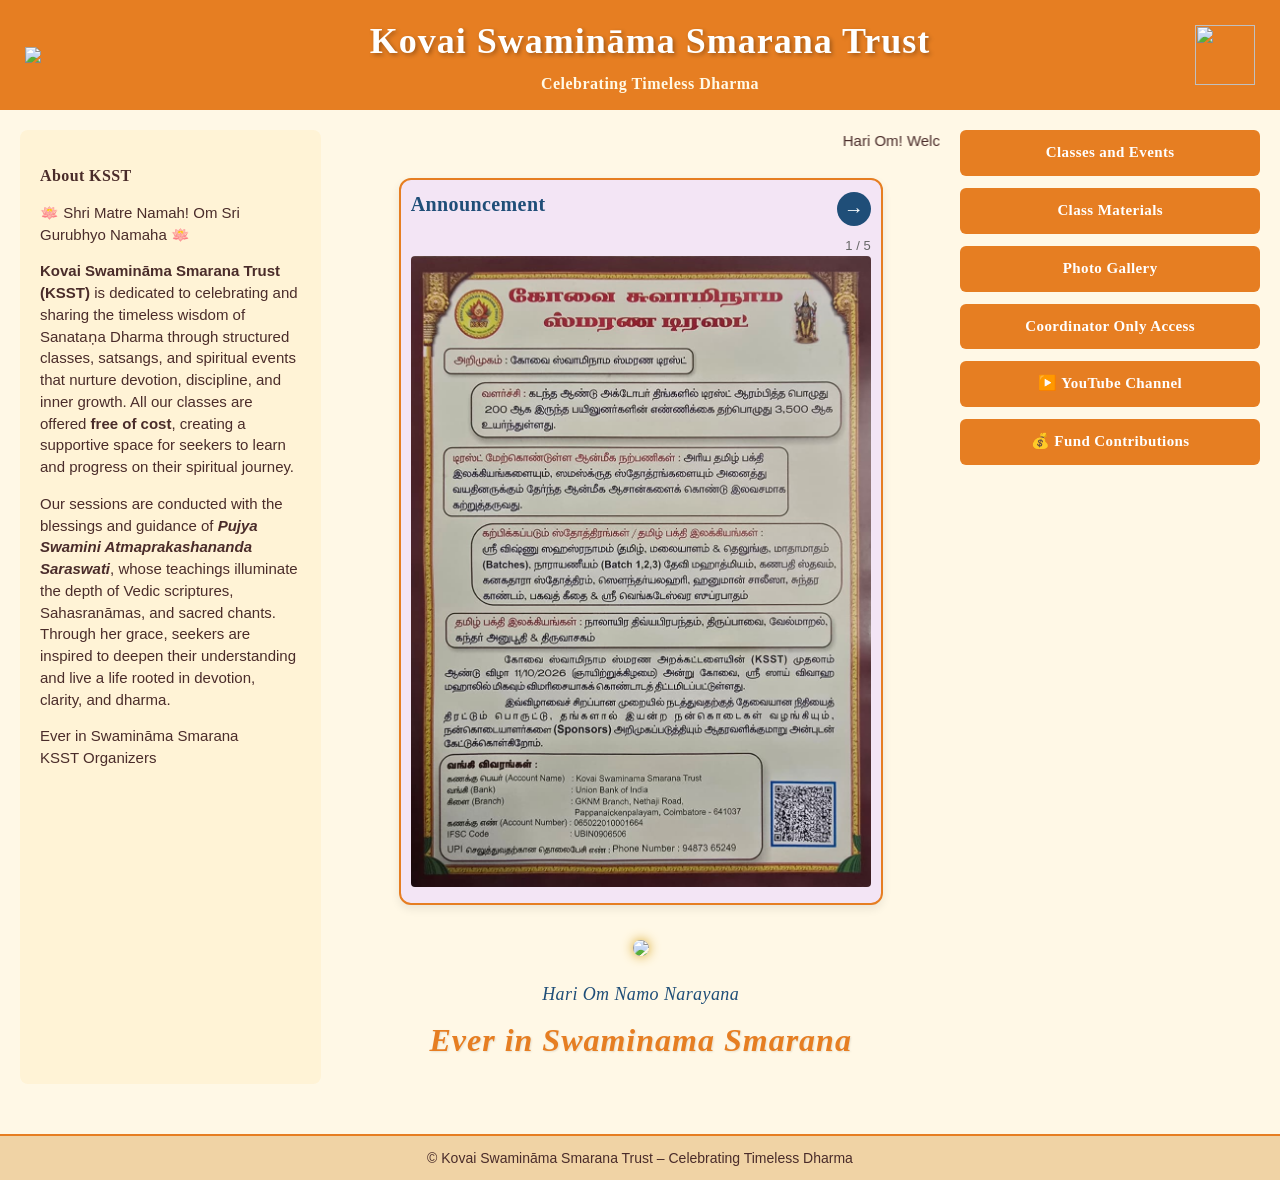
==== commit 97d00058: "Update website: add fund contributions page, update announcements, modify events" ====
--- a/index.html
+++ b/index.html
@@ -56,6 +56,14 @@
             <div class="announcement-counter" id="announcementCounter">0 / 0</div>
 
             <div class="announcement-slide is-active">
+                <img src="images/KSST-Tamil.jpeg" alt="KSST Tamil Announcement" style="width: 100%; height: auto; border-radius: 4px;">
+            </div>
+
+            <div class="announcement-slide">
+                <img src="images/KSST-Eng.jpeg" alt="KSST English Announcement" style="width: 100%; height: auto; border-radius: 4px;">
+            </div>
+
+            <div class="announcement-slide">
                 <p class="announcement-slide-text">🙏 Pranams to all KSST members 🙏</p>
                 <h4 class="announcement-slide-title" style="animation: blink 1s infinite; color: #d32f2f; font-weight: bold;">Funding Support for Annual KSST Event (Oct 2026)</h4>
                 <p class="announcement-slide-text"><strong>Greetings from KSST Organisers 💐💐</strong></p>
@@ -81,23 +89,6 @@
             </div>
 
             <div class="announcement-slide">
-                <p class="announcement-slide-text">🪷 ஸ்ரீ கந்தா சரணம் 🪷</p>
-                <h4 class="announcement-slide-title">கந்தர் அநுபூதி - Batch 2</h4>
-                <p class="announcement-slide-text">அனைவருக்கும் KSST அமைப்பாளர்களின் அன்பு வணக்கம் 🙏🏻</p>
-                <p class="announcement-slide-text">நீங்கள் அனைவரும் ஆவலுடன் எதிர்பார்த்த கந்தர் அநுபூதி பாடல் மற்றும் விளக்கம் வகுப்பு Batch - 2 எதிர்வரும் 25 ஆம் தேதி துவக்க விழாவுடன் ஆரம்பமாகிறது.</p>
-                <p class="announcement-slide-text">இந்த செய்தியுடன் இணைக்கப்பட்டுள்ள கூகுள் படிவத்தை பூர்த்தி செய்து சமர்ப்பித்து வகுப்பில் சேரலாம்.</p>
-                <p class="announcement-slide-text"><strong>முக்கிய குறிப்பு:</strong></p>
-                <ul class="announcement-slide-list">
-                    <li><strong>வகுப்பு நாட்கள்:</strong> செவ்வாய் & புதன்</li>
-                    <li><strong>வகுப்பு நேரம்:</strong> மாலை 7 மணி முதல் 8 வரை</li>
-                </ul>
-                <p class="announcement-slide-text">Batch - 1ல் பயின்றவர்கள் இந்த வகுப்பிலும் சேரக்கூடாது.</p>
-                <p class="announcement-slide-text"><strong>கூகுள் படிவ லிங்க்:</strong></p>
-                <p class="announcement-slide-text"><a href="https://forms.gle/vW7kqbXypbkKQGXg7" target="_blank" rel="noopener noreferrer" class="announcement-link">https://forms.gle/vW7kqbXypbkKQGXg7</a></p>
-                <p class="announcement-slide-text" style="margin-top: 16px; font-weight: 600;">என்றும் ஸ்வாமிநாம ஸ்மரணத்தில்,<br>அமைப்பாளர்கள், KSST.</p>
-            </div>
-
-            <div class="announcement-slide">
                 <p class="announcement-slide-text">🕉️ ŚRI GURUVĀYŪRAPPA ŚARANAM 🕉️</p>
                 <h4 class="announcement-slide-title">Sri Narayaneeyam Online Classes Batch 3</h4>
                 <p class="announcement-slide-text">Organized by Kovai Swamināma Smarana Trust (KSST)</p>
@@ -118,25 +109,30 @@
 
             <div class="announcement-slide">
                 <p class="announcement-slide-text">🕉️ OM Namo Venkatesaya 🕉️</p>
-                <h4 class="announcement-slide-title">Telugu and Malayalam - Vishnu Sahasranāmam Classes 🕉️</h4>
+                <h4 class="announcement-slide-title">Sri Vishnu Sahasranāmam Classes - September 2026</h4>
                 <p class="announcement-slide-text"><strong>KSST – Sri Swamināma Smarana Trust</strong></p>
-                <p class="announcement-slide-text">We are pleased to announce our <strong>Free Online Sri Vishnu Sahasranāmam Classes</strong> in Telugu and Malayalam for the month of August!</p>
-                <p class="announcement-slide-text">To accommodate devotees worldwide, we are offering two different language batches.</p>
+                <p class="announcement-slide-text">We are pleased to announce our <strong>Free Online Sri Vishnu Sahasranāmam Classes</strong> for the month of September!</p>
+                <p class="announcement-slide-text">To accommodate devotees worldwide, we are offering four different batches with flexible timings during weekdays (Monday to Friday) and one batch during weekends (Saturday & Sunday)</p>
+                <p class="announcement-slide-text"><strong>Choose the batch that best suits your schedule:</strong></p>
                 <p class="announcement-slide-text"><strong>Batch Timings:</strong></p>
                 <p class="announcement-slide-text">All times are in IST.</p>
                 <ul class="announcement-slide-list">
-                    <li><strong>Telugu:</strong> 11 AM</li>
-                    <li><strong>Malayalam:</strong> 3:00 PM</li>
+                    <li><strong>Morning:</strong> 6:00 AM</li>
+                    <li><strong>Mid-Day:</strong> 11 AM</li>
+                    <li><strong>Evening:</strong> 4:00 PM</li>
+                    <li><strong>Night:</strong> 7:00 PM</li>
+                    <li><strong>Weekends:</strong> 9:00 AM</li>
                 </ul>
                 <p class="announcement-slide-text"><strong>Details:</strong></p>
                 <ul class="announcement-slide-list">
-                    <li><strong>Start Date:</strong> August 25, Tuesday, 2026</li>
+                    <li><strong>Start Date:</strong> 10th September 2026</li>
                     <li><strong>Course Fee:</strong> Completely Free (Registration Required)</li>
                     <li><strong>Mode:</strong> Online</li>
                 </ul>
                 <p class="announcement-slide-text"><strong>To Register:</strong></p>
-                <p class="announcement-slide-text">Please click the Google Form link below to join:</p>
-                <p class="announcement-slide-text"><a href="https://forms.gle/x9GyK1CHRhyiguqLA" target="_blank" rel="noopener noreferrer" class="announcement-link">https://forms.gle/x9GyK1CHRhyiguqLA</a></p>
+                <p class="announcement-slide-text">Please click the Google Form link below to reserve your spot:</p>
+                <p class="announcement-slide-text"><a href="https://forms.gle/Hmkyf4yJcCXWKXkW7" target="_blank" rel="noopener noreferrer" class="announcement-link">https://forms.gle/Hmkyf4yJcCXWKXkW7</a></p>
+                <p class="announcement-slide-text" style="margin-top: 16px; font-weight: 600;">Ever in Swamināma Smarana,<br>Organisers, KSST.</p>
             </div>
         </div>
 
@@ -146,6 +142,7 @@
             <a class="side-btn" href="photo-gallery.html">Photo Gallery</a>
             <a class="side-btn" href="ksst-coordinators.html">Coordinator Only Access</a>
             <a class="side-btn" href="https://www.youtube.com/@kovaiswaminamasmaranatrust" target="_blank" rel="noopener noreferrer">▶️ YouTube Channel</a>
+            <a class="side-btn" href="contributions.html">💰 Fund Contributions</a>
         </div>
 
         <div class="image-container">
@@ -164,6 +161,7 @@
         <a class="side-btn" href="photo-gallery.html">Photo Gallery</a>
         <a class="side-btn" href="ksst-coordinators.html">Coordinator Only Access</a>
         <a class="side-btn" href="https://www.youtube.com/@kovaiswaminamasmaranatrust" target="_blank" rel="noopener noreferrer">▶️ YouTube Channel</a>
+        <a class="side-btn" href="contributions.html">💰 Fund Contributions</a>
     </section>
 
 </main>
--- a/style.css
+++ b/style.css
@@ -0,0 +1,2086 @@
+/* ============================================================
+   KSST TYPOGRAPHY — PIXEL PERFECT RESTORATION
+   ============================================================ */
+
+/* Headings, Titles, Buttons — Georgia */
+h1, h2, h3, h4, h5, h6,
+.tool-title,
+.nav-title,
+.btn,
+.nav-item,
+.side-btn {
+    font-family: "Georgia", serif;
+    font-size: 16px;
+    letter-spacing: 0.4px;
+    font-weight: bold;
+    color: #4a2c2a;
+}
+
+/* Body Text — Calibri */
+body, p, label, textarea, input, #output {
+    font-family: "Calibri", sans-serif;
+    font-size: 15px;
+    line-height: 1.45;
+    color: #4a2c2a;
+}
+
+/* Inputs — Old KSST Style */
+input, textarea {
+    padding: 10px 12px;
+    border-radius: 6px;
+    border: 2px solid #e67e22;
+    background: #fffaf0;
+}
+
+/* Buttons — Old KSST Style */
+.btn {
+    padding: 10px 18px;
+    font-size: 15px;
+    border-radius: 6px;
+    background: #e67e22;
+    color: white;
+    border: none;
+    cursor: pointer;
+    font-weight: bold;
+    font-family: "Calibri", sans-serif;
+}
+
+.btn:hover {
+    background: #d35400;
+}
+
+.nav-item {
+    font-size: 15px;
+}
+
+.side-btn {
+    font-size: 15px;
+}
+
+/* ============================================================
+   GLOBAL BASE
+   ============================================================ */
+
+html {
+    width: 100%;
+    overflow-x: hidden;
+}
+
+body {
+    background: #fff8e6;
+    margin: 0;
+    width: 100%;
+    overflow-x: hidden;
+}
+
+a {
+    text-decoration: none;
+    color: inherit;
+}
+
+/* ============================================================
+   HEADER
+   ============================================================ */
+
+.header {
+    display: flex;
+    align-items: center;
+    justify-content: space-between;
+    background: #e67e22;
+    padding: 15px 25px;
+    color: white;
+    font-family: "Georgia", serif;
+}
+
+.header-text {
+    text-align: center;
+    flex: 1;
+}
+
+.site-title {
+    margin: 0;
+    font-size: 36px;
+    font-weight: 900;
+    letter-spacing: 1px;
+    text-shadow: 2px 2px 4px rgba(0, 0, 0, 0.3);
+    color: #ffffff;
+    font-family: "Georgia", serif;
+}
+
+.tagline {
+    margin: 5px 0 0 0;
+    font-size: 16px;
+    font-weight: 600;
+    color: #fff9e6;
+    letter-spacing: 0.5px;
+}
+
+.ksst-logo {
+    width: 80px;
+    height: auto;
+}
+
+.om-image {
+    width: 60px;
+    height: auto;
+}
+
+/* ============================================================
+   FOOTER
+   ============================================================ */
+
+.footer {
+    margin-top: 30px;
+    background: #f0d3a5;
+    padding: 12px;
+    text-align: center;
+    font-size: 14px;
+    border-top: 2px solid #e67e22;
+}
+
+/* ============================================================
+   HOME PAGE LAYOUT
+   ============================================================ */
+
+.home-layout {
+    display: flex;
+    padding: 20px;
+    gap: 20px;
+    box-sizing: border-box;
+}
+
+.left-column {
+    width: 25%;
+    background: #fff3d6;
+    padding: 20px;
+    border-radius: 8px;
+    box-sizing: border-box;
+}
+
+.left-column-image {
+    text-align: center;
+    margin-top: 25px;
+    margin-bottom: 15px;
+}
+
+.left-column-img {
+    width: 100%;
+    max-width: 180px;
+    height: auto;
+    border-radius: 8px;
+    box-shadow: 0 2px 8px rgba(0, 0, 0, 0.1);
+    object-fit: cover;
+}
+
+.center-column {
+    width: 50%;
+    text-align: center;
+}
+
+.marquee-wrapper {
+    margin-bottom: 20px;
+}
+
+.announcement-card {
+    margin: 10px auto 20px auto;
+    padding: 10px;
+    max-width: 460px;
+    background: #f3e5f5;
+    border: 2px solid #e67e22;
+    border-radius: 12px;
+    box-shadow: 0 4px 10px rgba(0, 0, 0, 0.08);
+}
+
+.announcement-title {
+    margin: 0 0 10px 0;
+    font-size: 20px;
+    color: #1F4E78;
+}
+
+.announcement-image {
+    width: 100%;
+    max-height: 550px;
+    height: auto;
+    display: block;
+    border-radius: 8px;
+    object-fit: contain;
+}
+
+.announcement-link {
+    display: block;
+    text-decoration: none;
+}
+
+.announcement-link .announcement-image {
+    transition: transform 0.2s ease;
+}
+
+.announcement-link:hover .announcement-image {
+    transform: scale(1.01);
+}
+
+.announcement-slider {
+    text-align: left;
+}
+
+.announcement-header {
+    display: flex;
+    align-items: center;
+    justify-content: space-between;
+    gap: 10px;
+}
+
+.announcement-next {
+    width: 34px;
+    height: 34px;
+    border: none;
+    border-radius: 50%;
+    background: #1F4E78;
+    color: #ffffff;
+    font-size: 20px;
+    line-height: 1;
+    cursor: pointer;
+    flex-shrink: 0;
+}
+
+.announcement-next:hover {
+    background: #143a5a;
+}
+
+.announcement-slide {
+    display: none;
+}
+
+.announcement-slide.is-active {
+    display: block;
+}
+
+.announcement-subtitle {
+    margin: 2px 0 10px 0;
+    font-size: 18px;
+    color: #1F4E78;
+}
+
+.announcement-text-content {
+    font-family: "Calibri", sans-serif;
+    text-align: left;
+    color: #4a2c2a;
+    font-size: 15px;
+    line-height: 1.55;
+    padding: 2px 6px;
+}
+
+.announcement-text-content p {
+    margin: 0 0 10px 0;
+}
+
+.announcement-text-content a {
+    color: #1F4E78;
+    font-weight: bold;
+    text-decoration: underline;
+}
+
+.announcement-counter {
+    margin-top: 8px;
+    text-align: right;
+    color: #666;
+    font-size: 13px;
+    font-family: "Calibri", sans-serif;
+}
+
+.mobile-nav-links {
+    display: none;
+}
+
+.welcome-image {
+    width: 25%;
+    border-radius: 10px;
+    box-shadow: 0 0 12px #d4a017;
+    margin-top: 15px;
+}
+
+.devotional-line {
+    font-size: 18px;
+    font-weight: normal;
+    color: #1F4E78;
+    margin: 20px 0 10px 0;
+    font-style: italic;
+}
+
+.motto-line {
+    font-size: 32px;
+    font-weight: bold;
+    color: #e67e22;
+    margin: 10px 0 20px 0;
+    font-style: italic;
+    letter-spacing: 1px;
+    text-shadow: 1px 1px 2px rgba(0, 0, 0, 0.1);
+    font-family: Georgia, serif;
+}
+
+.right-column {
+    width: 25%;
+    display: flex;
+    flex-direction: column;
+    gap: 12px;
+}
+
+.side-btn {
+    display: block;
+    padding: 12px;
+    background: #e67e22;
+    color: white;
+    text-align: center;
+    border-radius: 6px;
+}
+
+.side-btn:hover {
+    background: #d35400;
+}
+
+/* ============================================================
+   COORDINATOR LOGIN PAGE
+   ============================================================ */
+
+.login-container {
+    text-align: center;
+    margin-top: 60px;
+}
+
+.login-box {
+    display: inline-block;
+    padding: 25px 30px;
+    border: 2px solid #d4a017;
+    border-radius: 10px;
+    background: #fff8e7;
+    margin-top: 20px;
+}
+
+.login-input {
+    width: 260px;
+    padding: 10px 12px;
+    font-size: 16px;
+    border: 2px solid #e67e22;
+    border-radius: 6px;
+}
+
+.error-msg {
+    color: red;
+    margin-top: 8px;
+    font-size: 14px;
+}
+
+/* ============================================================
+   EVENTS PAGE TABLE
+   ============================================================ */
+
+.events-section {
+    max-width: 1000px;
+    margin: 40px auto;
+    padding: 0 20px;
+}
+
+.events-table {
+    width: 100%;
+    border-collapse: collapse;
+    margin-top: 20px;
+    background: white;
+    box-shadow: 0 2px 4px rgba(0, 0, 0, 0.1);
+    table-layout: fixed;
+}
+
+.events-table thead {
+    background: #1F4E78;
+    color: white;
+}
+
+.events-table th {
+    padding: 15px;
+    text-align: left;
+    font-family: Georgia, serif;
+    font-weight: bold;
+    border: 1px solid #1F4E78;
+}
+
+.events-table td {
+    padding: 12px 15px;
+    border: 1px solid #ddd;
+    font-family: Calibri, sans-serif;
+    color: #4a2c2a;
+}
+
+.events-table tbody tr:nth-child(odd) {
+    background: #f9f9f9;
+}
+
+.events-table tbody tr:nth-child(even) {
+    background: #f0f0f0;
+}
+
+.events-table tbody tr:hover {
+    background: #e8f4f8;
+}
+
+/* ============================================================
+   MATERIALS PAGE TABLE
+   ============================================================ */
+
+.materials-section {
+    max-width: 1200px;
+    margin: 40px auto;
+    padding: 0 20px;
+    overflow: auto;
+}
+
+.materials-left {
+    width: 50%;
+    float: left;
+    padding-right: 20px;
+}
+
+.materials-table {
+    width: 100%;
+    border-collapse: collapse;
+    margin-top: 20px;
+    background: white;
+    box-shadow: 0 2px 4px rgba(0, 0, 0, 0.1);
+    table-layout: fixed;
+}
+
+.materials-table thead {
+    background: #1F4E78;
+    color: white;
+}
+
+.materials-table th {
+    padding: 15px;
+    text-align: left;
+    font-family: Georgia, serif;
+    font-weight: bold;
+    border: 1px solid #1F4E78;
+}
+
+.materials-table th:first-child {
+    width: 40%;
+}
+
+.materials-table th:not(:first-child) {
+    width: 20%;
+    text-align: center;
+}
+
+.materials-table td {
+    padding: 12px 15px;
+    border: 1px solid #ddd;
+    font-family: Calibri, sans-serif;
+    color: #4a2c2a;
+}
+
+.materials-table td:first-child {
+    width: 40%;
+}
+
+.materials-table td:not(:first-child) {
+    width: 20%;
+    text-align: center;
+}
+
+.materials-table tbody tr:nth-child(odd) {
+    background: #f9f9f9;
+}
+
+.materials-table tbody tr:nth-child(even) {
+    background: #f0f0f0;
+}
+
+.materials-table tbody tr:hover {
+    background: #e8f4f8;
+}
+
+/* ============================================================
+   SATSANG ALLOCATION TOOL
+   ============================================================ */
+
+.main-layout {
+    display: flex;
+    min-height: calc(100vh - 120px);
+}
+
+.nav-panel {
+    width: 260px;
+    background: #fbe3c2;
+    border-right: 2px solid #e67e22;
+    padding: 15px;
+    box-sizing: border-box;
+}
+
+.nav-title {
+    font-size: 18px;
+    margin-bottom: 10px;
+    font-weight: bold;
+    color: #4a2c2a;
+}
+
+.nav-item {
+    width: 100%;
+    padding: 12px 14px;
+    margin-bottom: 8px;
+    border: none;
+    border-radius: 6px;
+    background: #e67e22;
+    color: white;
+    text-align: left;
+    cursor: pointer;
+    font-size: 14px;
+    font-weight: bold;
+    font-family: "Georgia", serif;
+    transition: background 0.2s;
+}
+
+.nav-item:hover {
+    background: #d35400;
+}
+
+.nav-item.disabled {
+    background: #d7c1a5;
+    cursor: default;
+}
+
+.tool-panel {
+    flex: 1;
+    padding: 15px 20px 30px 20px;
+    box-sizing: border-box;
+}
+
+.tool-title {
+    text-align: center;
+    font-size: 32px;
+    font-weight: bold;
+    margin-bottom: 15px;
+    color: #4a2c2a;
+}
+
+.allocation-container {
+    width: 100%;
+    max-width: 1100px;
+    margin: auto;
+    display: flex;
+    gap: 20px;
+    margin-top: 10px;
+}
+
+.left-panel,
+.right-panel {
+    flex: 1;
+}
+
+/* ============================================================
+   NEW 3-COLUMN ALLOCATION LAYOUT
+   ============================================================ */
+
+.allocation-container3col {
+    width: 100%;
+    max-width: 1400px;
+    margin: auto;
+    display: grid;
+    grid-template-columns: 1fr 1fr 1fr;
+    gap: 20px;
+    margin-top: 15px;
+}
+
+.form-column,
+.history-buttons-column,
+.output-column {
+    display: flex;
+    flex-direction: column;
+}
+
+.form-column label,
+.history-buttons-column label,
+.output-column label {
+    font-weight: bold;
+    margin-bottom: 6px;
+    font-size: 14px;
+}
+
+.form-column textarea,
+.history-buttons-column textarea {
+    min-height: 120px;
+}
+
+.history-buttons-column {
+    gap: 8px;
+}
+
+.output-buttons {
+    display: flex;
+    gap: 8px;
+}
+
+/* ============================================================
+   VSN-SPECIFIC LAYOUT
+   ============================================================ */
+
+.vsn-panel {
+    padding: 20px;
+}
+
+/* Top inputs in single row */
+.vsn-top-inputs {
+    display: flex;
+    gap: 15px;
+    margin-bottom: 20px;
+    flex-wrap: wrap;
+}
+
+.input-group {
+    flex: 1;
+    min-width: 140px;
+}
+
+.input-group label {
+    font-weight: bold;
+    font-size: 14px;
+    display: block;
+    margin-bottom: 5px;
+    color: #4a2c2a;
+}
+
+.vsn-small-input {
+    width: 100%;
+    padding: 8px 10px;
+    font-size: 13px;
+    border: 2px solid #e67e22;
+    border-radius: 6px;
+    background: #fffaf0;
+    box-sizing: border-box;
+    font-family: "Calibri", sans-serif;
+}
+
+/* Main container with two columns */
+.vsn-main-container {
+    display: grid;
+    grid-template-columns: 1fr 1fr;
+    gap: 20px;
+    margin-top: 15px;
+}
+
+.vsn-left-column,
+.vsn-right-column {
+    display: flex;
+    flex-direction: column;
+    gap: 15px;
+}
+
+/* Input sections */
+.vsn-input-section {
+    display: flex;
+    flex-direction: column;
+    gap: 8px;
+}
+
+.vsn-section-title {
+    font-weight: bold;
+    font-size: 16px;
+    color: #4a2c2a;
+    margin: 0;
+}
+
+.vsn-textarea {
+    width: 100%;
+    padding: 10px 12px;
+    font-size: 13px;
+    border: 2px solid #e67e22;
+    border-radius: 6px;
+    background: #fffaf0;
+    resize: vertical;
+    box-sizing: border-box;
+    font-family: "Calibri", sans-serif;
+}
+
+/* File upload row */
+.vsn-file-row {
+    display: flex;
+    gap: 6px;
+    align-items: center;
+    margin-top: 5px;
+}
+
+.vsn-btn-file {
+    padding: 8px 12px;
+    background: #f0b16b;
+    color: #4a2c2a;
+    border: none;
+    border-radius: 6px;
+    cursor: pointer;
+    font-size: 13px;
+    font-weight: bold;
+    white-space: nowrap;
+    font-family: "Georgia", serif;
+    letter-spacing: 0.3px;
+    margin: 2px 0;
+}
+
+.vsn-btn-file:hover {
+    background: #e39a4a;
+}
+
+.vsn-btn-file:hover {
+    background: #e39a4a;
+}
+
+.vsn-file-name {
+    font-size: 12px;
+    color: #666;
+}
+
+.vsn-btn-clear-history {
+    padding: 8px 12px;
+    background: #f0b16b;
+    color: #4a2c2a;
+    border: none;
+    border-radius: 6px;
+    cursor: pointer;
+    font-size: 13px;
+    font-weight: bold;
+    width: 100%;
+    box-sizing: border-box;
+    font-family: "Georgia", serif;
+    letter-spacing: 0.3px;
+    margin: 2px 0;
+}
+
+.vsn-btn-clear-history:hover {
+    background: #e39a4a;
+}
+
+.vsn-btn-clear-history:hover {
+    background: #e39a4a;
+}
+
+/* Action buttons */
+.vsn-action-buttons {
+    display: flex;
+    flex-direction: column;
+    gap: 4px;
+    margin-top: 10px;
+}
+
+.vsn-action-row {
+    display: flex;
+    gap: 3px;
+}
+
+.vsn-action-row .vsn-btn-primary {
+    flex: 1;
+    text-align: center;
+    font-size: 14px;
+}
+
+.vsn-btn-primary {
+    padding: 10px 14px;
+    font-size: 14px;
+    font-weight: bold;
+    border-radius: 6px;
+    background: #e67e22;
+    color: white;
+    border: none;
+    cursor: pointer;
+    transition: background 0.2s;
+    font-family: "Georgia", serif;
+    letter-spacing: 0.3px;
+    margin: 2px 0;
+}
+
+.vsn-btn-primary:hover {
+    background: #d35400;
+}
+
+.vsn-btn-secondary {
+    padding: 10px 14px;
+    font-size: 14px;
+    font-weight: bold;
+    border-radius: 6px;
+    background: #f0b16b;
+    color: #4a2c2a;
+    border: none;
+    cursor: pointer;
+    transition: background 0.2s;
+    font-family: "Georgia", serif;
+    letter-spacing: 0.3px;
+    margin: 2px 0;
+}
+
+.vsn-btn-secondary:hover {
+    background: #e39a4a;
+}
+
+.vsn-btn-secondary:hover {
+    background: #e39a4a;
+}
+
+/* Output section */
+.vsn-output-section {
+    display: flex;
+    flex-direction: column;
+    gap: 8px;
+}
+
+.vsn-output-box {
+    background: #fffaf0;
+    border: 2px solid #e67e22;
+    border-radius: 6px;
+    padding: 12px;
+    min-height: 300px;
+    max-height: 400px;
+    overflow-y: auto;
+    flex: 1;
+    white-space: pre-wrap;
+    font-family: "Courier New", monospace;
+    font-size: 12px;
+    line-height: 1.5;
+    word-break: break-word;
+}
+
+#output {
+    white-space: pre-wrap;
+    word-wrap: break-word;
+    font-family: "Calibri", sans-serif;
+    font-size: 14px;
+    line-height: 1.5;
+    color: #4a2c2a;
+}
+
+/* Download buttons */
+.vsn-download-buttons {
+    display: flex;
+    gap: 6px;
+}
+
+.vsn-btn-download {
+    padding: 10px 14px;
+    background: #f0b16b;
+    color: #4a2c2a;
+    border: none;
+    border-radius: 6px;
+    cursor: pointer;
+    font-size: 14px;
+    font-weight: bold;
+    flex: 1;
+    transition: background 0.2s;
+    font-family: "Georgia", serif;
+    letter-spacing: 0.3px;
+    margin: 2px 0;
+}
+
+.vsn-btn-download:hover {
+    background: #e39a4a;
+}
+
+.vsn-btn-small {
+    padding: 8px 12px;
+    font-size: 13px;
+    font-weight: bold;
+    border-radius: 6px;
+    background: #f0b16b;
+    color: #4a2c2a;
+    border: none;
+    cursor: pointer;
+    transition: background 0.2s;
+    font-family: "Georgia", serif;
+    letter-spacing: 0.3px;
+    margin: 2px 0;
+}
+
+.vsn-btn-small:hover {
+    background: #e39a4a;
+}
+
+.small-input {
+    width: 100%;
+    padding: 10px 12px;
+    font-size: 14px;
+    border: 2px solid #e67e22;
+    border-radius: 6px;
+    background: #fffaf0;
+    box-sizing: border-box;
+}
+
+textarea {
+    width: 100%;
+    padding: 10px 12px;
+    font-size: 14px;
+    border: 2px solid #e67e22;
+    border-radius: 6px;
+    background: #fffaf0;
+    resize: vertical;
+    box-sizing: border-box;
+}
+
+#output {
+    height: 420px;
+}
+
+.btn-secondary {
+    padding: 6px 10px;
+    background: #f0b16b;
+    color: #4a2c2a;
+    border: none;
+    border-radius: 6px;
+    cursor: pointer;
+    font-size: 12px;
+    font-weight: bold;
+    font-family: "Calibri", sans-serif;
+}
+
+.btn-secondary:hover {
+    background: #e39a4a;
+}
+
+.btn-row {
+    margin-top: 14px;
+    display: flex;
+    gap: 8px;
+    flex-wrap: wrap;
+}
+
+.inline-btn-row {
+    margin-top: 6px;
+    display: flex;
+    gap: 8px;
+    align-items: center;
+}
+
+.below-output {
+    margin-top: 10px;
+}
+
+/* ============================================================
+   LALITHA-SPECIFIC LAYOUT
+   ============================================================ */
+
+.lalitha-panel {
+    padding: 20px;
+}
+
+/* Top inputs in single row */
+.lalitha-top-inputs {
+    display: flex;
+    gap: 15px;
+    margin-bottom: 20px;
+    flex-wrap: wrap;
+}
+
+.lalitha-small-input {
+    width: 100%;
+    padding: 8px 10px;
+    font-size: 13px;
+    border: 2px solid #e67e22;
+    border-radius: 6px;
+    background: #fffaf0;
+    box-sizing: border-box;
+    font-family: "Calibri", sans-serif;
+}
+
+/* Main container with two columns */
+.lalitha-main-container {
+    display: grid;
+    grid-template-columns: 1fr 1fr;
+    gap: 20px;
+    margin-top: 15px;
+}
+
+.lalitha-left-column,
+.lalitha-right-column {
+    display: flex;
+    flex-direction: column;
+    gap: 15px;
+}
+
+/* Input sections */
+.lalitha-input-section {
+    display: flex;
+    flex-direction: column;
+    gap: 8px;
+}
+
+.lalitha-section-title {
+    font-weight: bold;
+    font-size: 16px;
+    color: #4a2c2a;
+    margin: 0;
+}
+
+.lalitha-textarea {
+    width: 100%;
+    padding: 10px 12px;
+    font-size: 13px;
+    border: 2px solid #e67e22;
+    border-radius: 6px;
+    background: #fffaf0;
+    resize: vertical;
+    box-sizing: border-box;
+    font-family: "Calibri", sans-serif;
+}
+
+/* File upload row */
+.lalitha-file-row {
+    display: flex;
+    gap: 6px;
+    align-items: center;
+    margin-top: 5px;
+}
+
+.lalitha-btn-file {
+    padding: 8px 12px;
+    background: #f0b16b;
+    color: #4a2c2a;
+    border: none;
+    border-radius: 6px;
+    cursor: pointer;
+    font-size: 13px;
+    font-weight: bold;
+    white-space: nowrap;
+    font-family: "Georgia", serif;
+    letter-spacing: 0.3px;
+    margin: 2px 0;
+}
+
+.lalitha-btn-file:hover {
+    background: #e39a4a;
+}
+
+.lalitha-file-name {
+    font-size: 12px;
+    color: #666;
+}
+
+.lalitha-btn-clear-history {
+    padding: 8px 12px;
+    background: #f0b16b;
+    color: #4a2c2a;
+    border: none;
+    border-radius: 6px;
+    cursor: pointer;
+    font-size: 13px;
+    font-weight: bold;
+    width: 100%;
+    box-sizing: border-box;
+    font-family: "Georgia", serif;
+    letter-spacing: 0.3px;
+    margin: 2px 0;
+}
+
+.lalitha-btn-clear-history:hover {
+    background: #e39a4a;
+}
+
+/* Action buttons */
+.lalitha-action-buttons {
+    display: flex;
+    flex-direction: column;
+    gap: 4px;
+    margin-top: 10px;
+}
+
+.lalitha-action-row {
+    display: flex;
+    gap: 3px;
+}
+
+.lalitha-action-row .lalitha-btn-primary {
+    flex: 1;
+    text-align: center;
+    font-size: 14px;
+}
+
+.lalitha-btn-primary {
+    padding: 10px 14px;
+    font-size: 14px;
+    font-weight: bold;
+    border-radius: 6px;
+    background: #e67e22;
+    color: white;
+    border: none;
+    cursor: pointer;
+    transition: background 0.2s;
+    font-family: "Georgia", serif;
+    letter-spacing: 0.3px;
+    margin: 2px 0;
+}
+
+.lalitha-btn-primary:hover {
+    background: #d35400;
+}
+
+.lalitha-btn-secondary {
+    padding: 10px 14px;
+    font-size: 14px;
+    font-weight: bold;
+    border-radius: 6px;
+    background: #f0b16b;
+    color: #4a2c2a;
+    border: none;
+    cursor: pointer;
+    transition: background 0.2s;
+    font-family: "Georgia", serif;
+    letter-spacing: 0.3px;
+    margin: 2px 0;
+}
+
+.lalitha-btn-secondary:hover {
+    background: #e39a4a;
+}
+
+/* Output section */
+.lalitha-output-section {
+    display: flex;
+    flex-direction: column;
+    gap: 8px;
+}
+
+.lalitha-output-box {
+    background: #fffaf0;
+    border: 2px solid #e67e22;
+    border-radius: 6px;
+    padding: 12px;
+    min-height: 300px;
+    max-height: 400px;
+    overflow-y: auto;
+    flex: 1;
+    white-space: pre-wrap;
+    font-family: "Courier New", monospace;
+    font-size: 12px;
+    line-height: 1.5;
+    word-break: break-word;
+}
+
+/* Download buttons */
+.lalitha-download-buttons {
+    display: flex;
+    gap: 6px;
+}
+
+.lalitha-btn-download {
+    padding: 10px 14px;
+    background: #f0b16b;
+    color: #4a2c2a;
+    border: none;
+    border-radius: 6px;
+    cursor: pointer;
+    font-size: 14px;
+    font-weight: bold;
+    flex: 1;
+    transition: background 0.2s;
+    font-family: "Georgia", serif;
+    letter-spacing: 0.3px;
+    margin: 2px 0;
+}
+
+.lalitha-btn-download:hover {
+    background: #e39a4a;
+}
+
+.lalitha-btn-small {
+    padding: 8px 12px;
+    font-size: 13px;
+    font-weight: bold;
+    border-radius: 6px;
+    background: #f0b16b;
+    color: #4a2c2a;
+    border: none;
+    cursor: pointer;
+    transition: background 0.2s;
+    font-family: "Georgia", serif;
+    letter-spacing: 0.3px;
+    margin: 2px 0;
+}
+
+.lalitha-btn-small:hover {
+    background: #e39a4a;
+}
+
+/* ============================================================
+   MOBILE-FRIENDLY CSS CLASSES (replace inline styles)
+   ============================================================ */
+
+.home-icon {
+    position: absolute;
+    font-size: 40px;
+    text-decoration: none;
+    color: white;
+    cursor: pointer;
+    top: 12px;
+    right: 70px;
+    left: auto;
+    z-index: 100;
+    background: rgba(0, 0, 0, 0.2);
+    width: 50px;
+    height: 50px;
+    display: flex;
+    align-items: center;
+    justify-content: center;
+    border-radius: 8px;
+    transition: all 0.2s;
+    display: none;
+}
+
+/* Om Container - holds Om image and home button below it */
+.om-container {
+    position: relative;
+    display: flex;
+    flex-direction: column;
+    align-items: center;
+    gap: 8px;
+}
+
+.om-image {
+    width: 60px;
+    height: 60px;
+    object-fit: contain;
+}
+
+/* Home button below Om image */
+.om-home-button {
+    position: relative;
+    font-size: 28px;
+    text-decoration: none;
+    color: white;
+    cursor: pointer;
+    background: rgba(230, 126, 34, 0.8);
+    width: 44px;
+    height: 44px;
+    display: flex;
+    align-items: center;
+    justify-content: center;
+    border-radius: 50%;
+    border: 2px solid white;
+    transition: all 0.2s;
+    box-shadow: 0 2px 8px rgba(0, 0, 0, 0.2);
+}
+
+.om-home-button:hover {
+    background: rgba(230, 126, 34, 1);
+    transform: scale(1.1);
+    box-shadow: 0 4px 12px rgba(0, 0, 0, 0.3);
+}
+
+.om-home-button:active {
+    transform: scale(0.95);
+}
+
+/* Hide old floating home icon and mobile button */
+a.home-icon {
+    display: none !important;
+}
+
+a.mobile-home-button {
+    display: none !important;
+}
+
+.pdf-link {
+    font-size: 20px;
+    text-decoration: none;
+    title: "Open PDF";
+    color: #4a2c2a;
+}
+
+.section-heading {
+    text-align: center;
+    color: #4a2c2a;
+    font-family: Georgia, serif;
+    margin-top: 30px;
+    margin-bottom: 20px;
+    font-size: 24px;
+    font-weight: bold;
+}
+
+.table-link {
+    color: #e67e22;
+    font-weight: bold;
+}
+
+.table-link-small {
+    font-size: 12px;
+    color: #666;
+}
+
+.error-link {
+    color: #c0392b;
+    font-weight: bold;
+    font-size: 12px;
+}
+
+/* ============================================================
+   MOBILE RESPONSIVE
+   ============================================================ */
+
+/* Tablet and smaller desktops (max 1100px) */
+@media (max-width: 1100px) {
+    .vsn-main-container {
+        grid-template-columns: 1fr;
+    }
+
+    .lakshmi-main-container {
+        grid-template-columns: 1fr;
+    }
+
+    .lalitha-main-container {
+        grid-template-columns: 1fr;
+    }
+
+    .vsn-top-inputs {
+        flex-direction: column;
+        gap: 10px;
+    }
+
+    .lakshmi-top-inputs {
+        flex-direction: column;
+        gap: 10px;
+    }
+
+    .lalitha-top-inputs {
+        flex-direction: column;
+        gap: 10px;
+    }
+
+    .input-group {
+        min-width: unset;
+    }
+
+    /* Materials section: switch from float to flex */
+    .materials-section {
+        display: flex;
+        flex-direction: column;
+    }
+
+    .materials-left {
+        width: 100%;
+        float: none;
+        padding-right: 0;
+        padding-bottom: 20px;
+    }
+}
+
+/* Mobile phones and tablets (max 900px) */
+@media (max-width: 900px) {
+    /* Header scaling for mobile */
+    .header {
+        padding: 12px 15px;
+        flex-wrap: wrap;
+    }
+
+    .site-title {
+        font-size: 24px;
+        letter-spacing: 0.5px;
+    }
+
+    .tagline {
+        font-size: 13px;
+    }
+
+    .ksst-logo {
+        width: 60px;
+    }
+
+    .om-image {
+        width: 45px;
+    }
+
+    /* Home icon repositioning for mobile */
+    .home-icon {
+        right: 12px;
+        left: auto;
+        top: 8px;
+        font-size: 36px;
+        width: 45px;
+        height: 45px;
+    }
+
+    /* Main layout */
+    .main-layout {
+        flex-direction: column;
+    }
+
+    .nav-panel {
+        width: 100%;
+        border-right: none;
+        border-bottom: 2px solid #e67e22;
+        padding: 10px;
+    }
+
+    .tool-panel {
+        padding: 10px 12px 20px 12px;
+    }
+
+    .nav-item {
+        font-size: 13px;
+        padding: 10px 12px;
+        margin-bottom: 6px;
+    }
+
+    /* Allocation containers */
+    .allocation-container {
+        flex-direction: column;
+        gap: 15px;
+    }
+
+    .allocation-container3col {
+        grid-template-columns: 1fr;
+        gap: 15px;
+    }
+
+    /* Home page layout */
+    .home-layout {
+        flex-direction: column;
+        padding: 12px;
+        gap: 12px;
+    }
+
+    .left-column,
+    .center-column,
+    .right-column {
+        width: 100%;
+        padding: 12px;
+    }
+
+    .welcome-image {
+        width: 100%;
+        max-width: 300px;
+    }
+
+    .announcement-card {
+        max-width: 100%;
+        margin: 0 auto 16px auto;
+        padding: 8px;
+    }
+
+    .announcement-title {
+        font-size: 18px;
+    }
+
+    .announcement-image {
+        max-height: 400px;
+    }
+
+    .announcement-subtitle {
+        font-size: 17px;
+    }
+
+    .announcement-text-content {
+        font-size: 14px;
+    }
+
+    .announcement-next {
+        width: 32px;
+        height: 32px;
+        font-size: 18px;
+    }
+
+    /* Buttons and inputs */
+    .btn, .side-btn, .vsn-btn-primary {
+        font-size: 13px;
+        padding: 9px 12px;
+    }
+
+    .vsn-small-input, .small-input, textarea {
+        font-size: 13px;
+        padding: 8px 10px;
+    }
+
+    input, textarea {
+        font-size: 13px;
+    }
+
+    /* Tool title */
+    .tool-title {
+        font-size: 22px;
+        margin-bottom: 12px;
+    }
+
+    /* Section headings */
+    .section-heading {
+        margin-top: 20px;
+        margin-bottom: 15px;
+        font-size: 18px;
+    }
+
+    /* Tables: make responsive */
+    .events-table,
+    .materials-table {
+        font-size: 13px;
+    }
+
+    .events-table th,
+    .materials-table th {
+        padding: 10px 8px;
+        font-size: 12px;
+    }
+
+    .events-table td,
+    .materials-table td {
+        padding: 8px 6px;
+        font-size: 12px;
+    }
+
+    .materials-table th:first-child {
+        width: 45%;
+    }
+
+    .materials-table th:not(:first-child) {
+        width: 18.33%;
+    }
+
+    .materials-table td:first-child {
+        width: 45%;
+    }
+
+    .materials-table td:not(:first-child) {
+        width: 18.33%;
+    }
+
+    /* Events table 4 column adjustment */
+    .events-table th:nth-child(1) {
+        width: 20%;
+    }
+
+    .events-table th:nth-child(2) {
+        width: 20%;
+    }
+
+    .events-table th:nth-child(3) {
+        width: 30%;
+    }
+
+    .events-table th:nth-child(4) {
+        width: 30%;
+    }
+
+    .events-table td:nth-child(1) {
+        width: 20%;
+    }
+
+    .events-table td:nth-child(2) {
+        width: 20%;
+    }
+
+    .events-table td:nth-child(3) {
+        width: 30%;
+    }
+
+    .events-table td:nth-child(4) {
+        width: 30%;
+    }
+
+    /* PDF icon sizing for mobile */
+    .pdf-link {
+        font-size: 16px;
+    }
+
+    /* Footer adjustment */
+    .footer {
+        padding: 10px;
+        font-size: 12px;
+        margin-top: 20px;
+    }
+
+    /* VSN/Lakshmi specific */
+    .vsn-action-buttons,
+    .lakshmi-action-buttons {
+        gap: 3px;
+    }
+
+    .vsn-download-buttons {
+        flex-wrap: wrap;
+        gap: 4px;
+    }
+
+    .vsn-btn-download {
+        flex: 0 1 calc(50% - 2px);
+    }
+
+    .vsn-panel, .lakshmi-panel, .lalitha-panel {
+        padding: 10px;
+    }
+
+    .vsn-output-box, .lakshmi-output-box, .lalitha-output-box {
+        min-height: 250px;
+        max-height: 350px;
+        font-size: 12px;
+    }
+
+    /* Lalitha buttons for mobile */
+    .lalitha-action-buttons {
+        gap: 3px;
+    }
+
+    .lalitha-download-buttons {
+        flex-wrap: wrap;
+        gap: 4px;
+    }
+
+    .lalitha-btn-download {
+        flex: 0 1 calc(50% - 2px);
+    }
+}
+
+/* Very small phones (max 600px) */
+@media (max-width: 600px) {
+    .header {
+        padding: 12px 15px;
+        flex-wrap: wrap;
+        justify-content: center;
+        gap: 10px;
+        box-sizing: border-box;
+        overflow-x: hidden;
+        width: 100%;
+    }
+
+    .site-title {
+        font-size: 22px;
+        margin: 0;
+    }
+
+    .tagline {
+        font-size: 13px;
+    }
+
+    .ksst-logo {
+        width: 55px;
+    }
+
+    .om-image {
+        width: 40px;
+        height: 40px;
+    }
+
+    .om-home-button {
+        font-size: 24px;
+        width: 40px;
+        height: 40px;
+        border-width: 2px;
+    }
+
+    .om-container {
+        gap: 6px;
+    }
+
+    .home-icon {
+        right: auto !important;
+        left: 12px !important;
+        top: 8px !important;
+        font-size: 32px;
+        width: 48px;
+        height: 48px;
+    }
+
+    .mobile-home-button {
+        display: block;
+        bottom: 16px;
+        padding: 12px 20px;
+        font-size: 14px;
+    }
+    .home-layout {
+        flex-direction: column;
+        padding: 0;
+        gap: 0;
+        width: 100%;
+        box-sizing: border-box;
+        overflow-x: hidden;
+    }
+
+    .left-column {
+        display: block;
+        width: 100%;
+        background: #f3e5f5;
+        padding: 16px;
+        margin: 0 0 12px 0;
+        order: 0;
+    }
+
+    .center-column {
+        width: 100%;
+        text-align: center;
+        padding: 15px 12px;
+        order: 1;
+        box-sizing: border-box;
+        overflow-x: hidden;
+    }
+
+    .marquee-wrapper {
+        margin: 0 -12px 10px -12px;
+        background: linear-gradient(135deg, #e67e22 0%, #d35400 100%);
+        padding: 8px 12px;
+        border-radius: 0;
+        overflow: hidden;
+    }
+
+    .welcome-marquee {
+        color: white;
+        font-weight: bold;
+        font-size: 16px;
+        overflow: hidden;
+        white-space: nowrap;
+    }
+
+    .image-container {
+        margin: 8px 0;
+    }
+
+    .announcement-card {
+        margin: 0 auto 8px auto;
+        padding: 6px;
+        border-radius: 8px;
+    }
+
+    .announcement-title {
+        font-size: 14px;
+        margin-bottom: 6px;
+    }
+
+    .announcement-image {
+        max-height: 300px;
+    }
+
+    .announcement-subtitle {
+        font-size: 16px;
+        margin-bottom: 7px;
+    }
+
+    .announcement-text-content {
+        font-size: 14px;
+        line-height: 1.5;
+    }
+
+    .announcement-next {
+        width: 30px;
+        height: 30px;
+        font-size: 17px;
+    }
+
+    .mobile-nav-links {
+        display: flex;
+        flex-direction: column;
+        gap: 4px;
+        margin: 4px 0 10px 0;
+    }
+
+    .mobile-nav-links .side-btn {
+        padding: 7px 8px;
+        font-size: 12px;
+        border-radius: 6px;
+        min-height: 35px;
+    }
+
+    .right-column {
+        display: none;
+    }
+
+    .welcome-image {
+        width: 50%;
+        max-width: 200px;
+        border-radius: 12px;
+        box-shadow: 0 4px 12px rgba(230, 126, 34, 0.3);
+    }
+
+    .devotional-line {
+        font-size: 14px;
+        margin: 8px 0 4px 0;
+        color: #1F4E78;
+    }
+
+    .motto-line {
+        font-size: 18px;
+        margin: 4px 0 12px 0;
+        color: #e67e22;
+        letter-spacing: 0.5px;
+        word-wrap: break-word;
+        overflow-wrap: break-word;
+        max-width: 100%;
+    }
+
+    .right-column {
+        width: 100%;
+        background: #f5f5f5;
+        padding: 20px 16px;
+        gap: 12px;
+        order: 2;
+        border-top: 3px solid #e67e22;
+        box-sizing: border-box;
+    }
+
+    .side-btn {
+        display: block;
+        padding: 16px 12px;
+        background: linear-gradient(135deg, #e67e22 0%, #d35400 100%);
+        color: white;
+        text-align: center;
+        border-radius: 8px;
+        font-size: 16px;
+        font-weight: bold;
+        cursor: pointer;
+        transition: all 0.3s ease;
+        box-shadow: 0 2px 6px rgba(0, 0, 0, 0.1);
+        border: none;
+        text-decoration: none;
+        display: flex;
+        align-items: center;
+        justify-content: center;
+        min-height: 48px;
+    }
+
+    .side-btn:active {
+        background: linear-gradient(135deg, #d35400 0%, #ba4a00 100%);
+        transform: scale(0.98);
+        box-shadow: 0 1px 3px rgba(0, 0, 0, 0.15);
+    }
+
+    .side-btn:hover {
+        background: linear-gradient(135deg, #d35400 0%, #ba4a00 100%);
+        box-shadow: 0 4px 12px rgba(230, 126, 34, 0.4);
+    }
+
+    .btn, .side-btn {
+        font-size: 15px;
+        padding: 12px 16px;
+    }
+
+    .tool-title {
+        font-size: 20px;
+    }
+
+    .section-heading {
+        font-size: 18px;
+        margin-top: 15px;
+        margin-bottom: 12px;
+    }
+
+    .section-title {
+        font-size: 18px;
+        color: #1F4E78;
+    }
+
+    .section-text {
+        font-size: 14px;
+    }
+
+    .events-table,
+    .materials-table {
+        font-size: 12px;
+    }
+
+    .events-table th,
+    .materials-table th {
+        padding: 8px 4px;
+        font-size: 11px;
+    }
+
+    .events-table td,
+    .materials-table td {
+        padding: 8px 4px;
+        font-size: 12px;
+    }
+
+    .pdf-link {
+        font-size: 14px;
+    }
+}
+
+/* ============================================================
+   LAKSHMI-SPECIFIC LAYOUT (Same as VSN styling)
+   ============================================================ */
+
+.lakshmi-panel {
+    padding: 20px;
+}
+
+.lakshmi-top-inputs {
+    display: flex;
+    gap: 15px;
+    margin-bottom: 20px;
+    flex-wrap: wrap;
+}
+
+.lakshmi-small-input {
+    width: 100%;
+    padding: 8px 10px;
+    font-size: 13px;
+    border: 2px solid #e67e22;
+    border-radius: 6px;
+    background: #fffaf0;
+    box-sizing: border-box;
+    font-family: "Calibri", sans-serif;
+}
+
+.lakshmi-main-container {
+    display: grid;
+    grid-template-columns: 1fr 1fr;
+    gap: 20px;
+    margin-top: 15px;
+}
+
+.lakshmi-left-column,
+.lakshmi-right-column {
+    display: flex;
+    flex-direction: column;
+    gap: 15px;
+}
+
+.lakshmi-input-section {
+    display: flex;
+    flex-direction: column;
+    gap: 8px;
+}
+
+.lakshmi-section-title {
+    font-weight: bold;
+    font-size: 16px;
+    color: #4a2c2a;
+    margin: 0;
+}
+
+.lakshmi-textarea {
+    width: 100%;
+    padding: 10px 12px;
+    font-size: 13px;
+    border: 2px solid #e67e22;
+    border-radius: 6px;
+    background: #fffaf0;
+    resize: vertical;
+    box-sizing: border-box;
+    font-family: "Calibri", sans-serif;
+}
+
+.lakshmi-file-row {
+    display: flex;
+    gap: 6px;
+    align-items: center;
+    margin-top: 5px;
+}
+
+.lakshmi-btn-file {
+    padding: 8px 12px;
+    background: #f0b16b;
+    color: #4a2c2a;
+    border: none;
+    border-radius: 6px;
+    cursor: pointer;
+    font-size: 13px;
+    font-weight: bold;
+    white-space: nowrap;
+    font-family: "Georgia", serif;
+    letter-spacing: 0.3px;
+    margin: 2px 0;
+}
+
+.lakshmi-btn-file:hover {
+    background: #e39a4a;
+}
+
+.lakshmi-file-name {
+    font-size: 12px;
+    color: #666;
+}
+
+.lakshmi-action-buttons {
+    display: flex;
+    flex-direction: column;
+    gap: 4px;
+    margin-top: 10px;
+}
+
+.lakshmi-action-row {
+    display: flex;
+    gap: 3px;
+}
+
+.lakshmi-action-row .lakshmi-btn-primary {
+    flex: 1;
+    text-align: center;
+    font-size: 14px;
+}
+
+.lakshmi-btn-primary {
+    padding: 10px 14px;
+    font-size: 14px;
+    font-weight: bold;
+    border-radius: 6px;
+    background: #e67e22;
+    color: white;
+    border: none;
+    cursor: pointer;
+    transition: background 0.2s;
+    font-family: "Georgia", serif;
+    letter-spacing: 0.3px;
+    margin: 2px 0;
+}
+
+.lakshmi-btn-primary:hover {
+    background: #d35400;
+}
+
+.lakshmi-output-section {
+    display: flex;
+    flex-direction: column;
+    gap: 8px;
+}
+
+.lakshmi-output-box {
+    background: #fffaf0;
+    border: 2px solid #e67e22;
+    border-radius: 6px;
+    padding: 12px;
+    min-height: 300px;
+    max-height: 400px;
+    overflow-y: auto;
+    flex: 1;
+    white-space: pre-wrap;
+    font-family: "Courier New", monospace;
+    font-size: 12px;
+    line-height: 1.5;
+    word-break: break-word;
+}
+
+.lakshmi-download-buttons {
+    display: flex;
+    gap: 6px;
+}
+
+.lakshmi-btn-download {
+    padding: 10px 14px;
+    background: #f0b16b;
+    color: #4a2c2a;
+    border: none;
+    border-radius: 6px;
+    cursor: pointer;
+    font-size: 14px;
+    font-weight: bold;
+    flex: 1;
+    transition: background 0.2s;
+    font-family: "Georgia", serif;
+    letter-spacing: 0.3px;
+    margin: 2px 0;
+}
+
+.lakshmi-btn-download:hover {
+    background: #e39a4a;
+}
+
+.lakshmi-btn-small {
+    padding: 8px 12px;
+    font-size: 13px;
+    font-weight: bold;
+    border-radius: 6px;
+    background: #f0b16b;
+    color: #4a2c2a;
+    border: none;
+    cursor: pointer;
+    transition: background 0.2s;
+    font-family: "Georgia", serif;
+    letter-spacing: 0.3px;
+    margin: 2px 0;
+}
+
+.lakshmi-btn-small:hover {
+    background: #e39a4a;
+}
